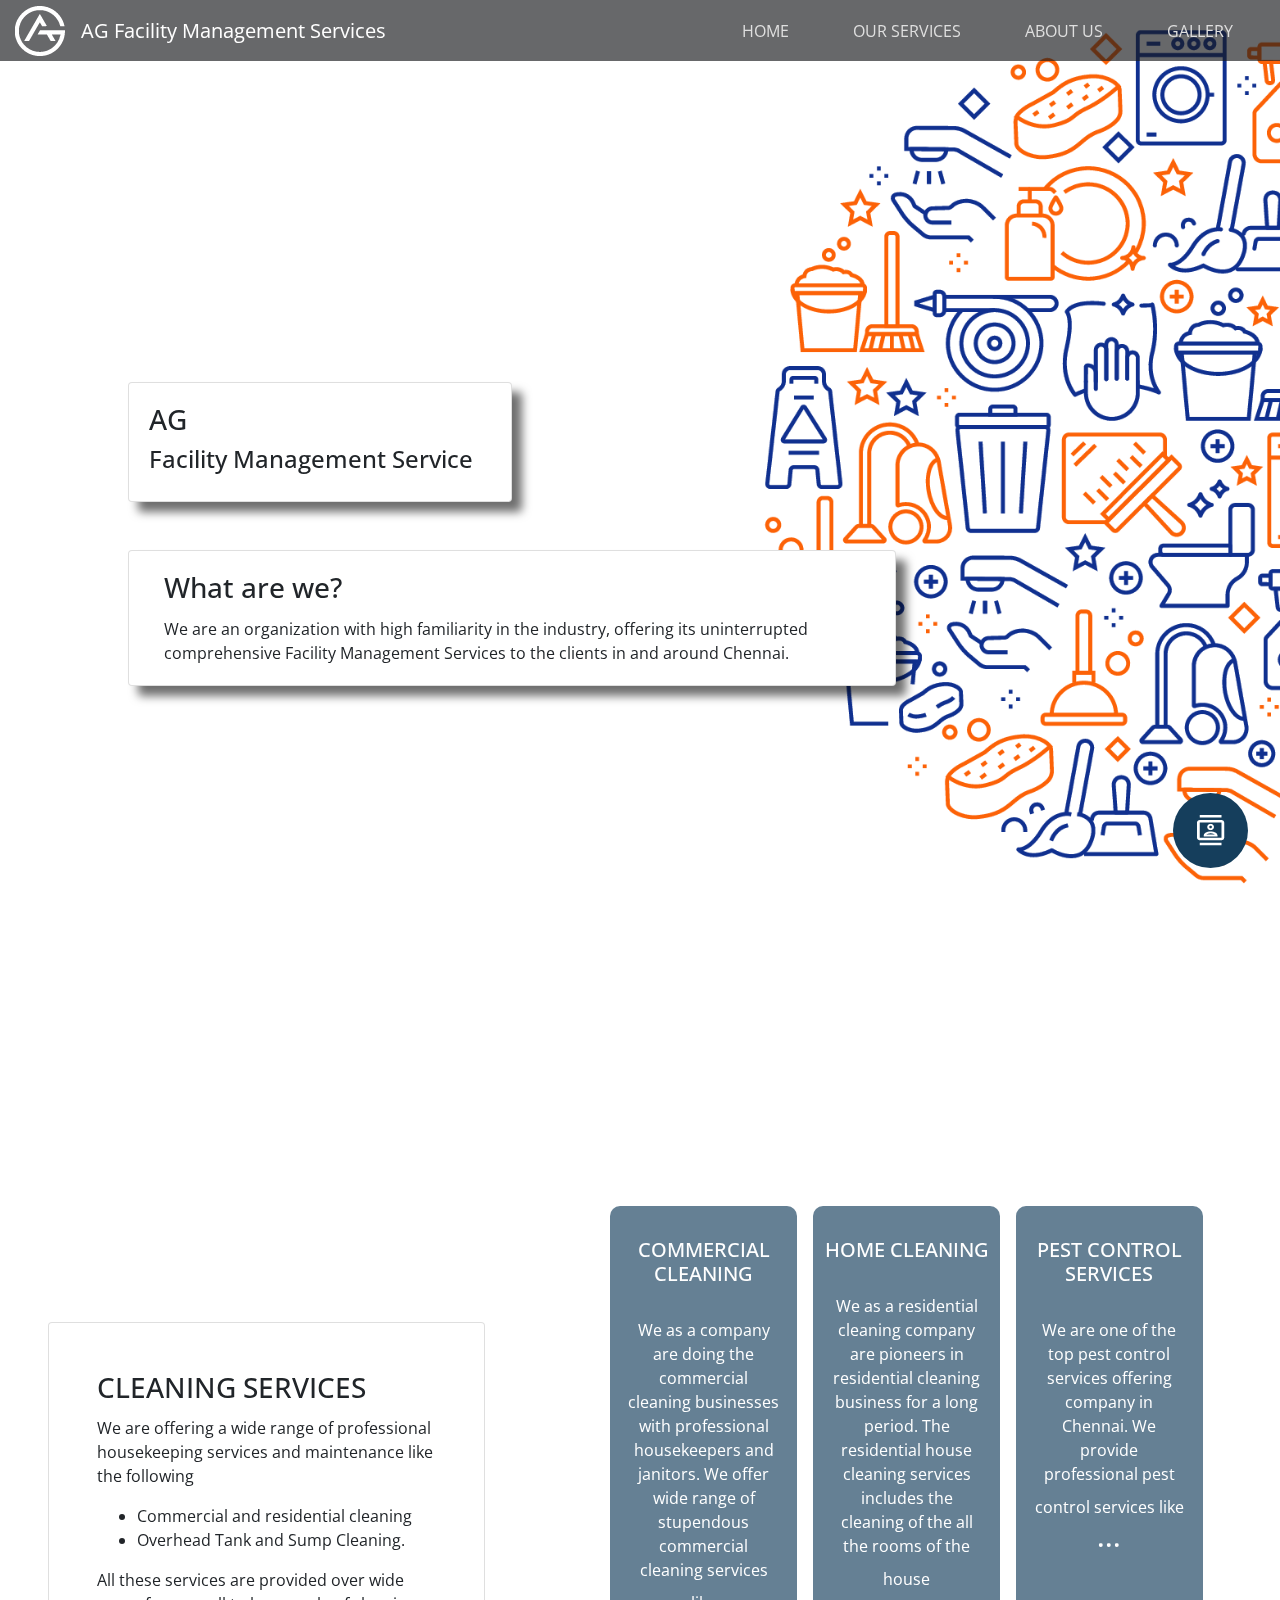
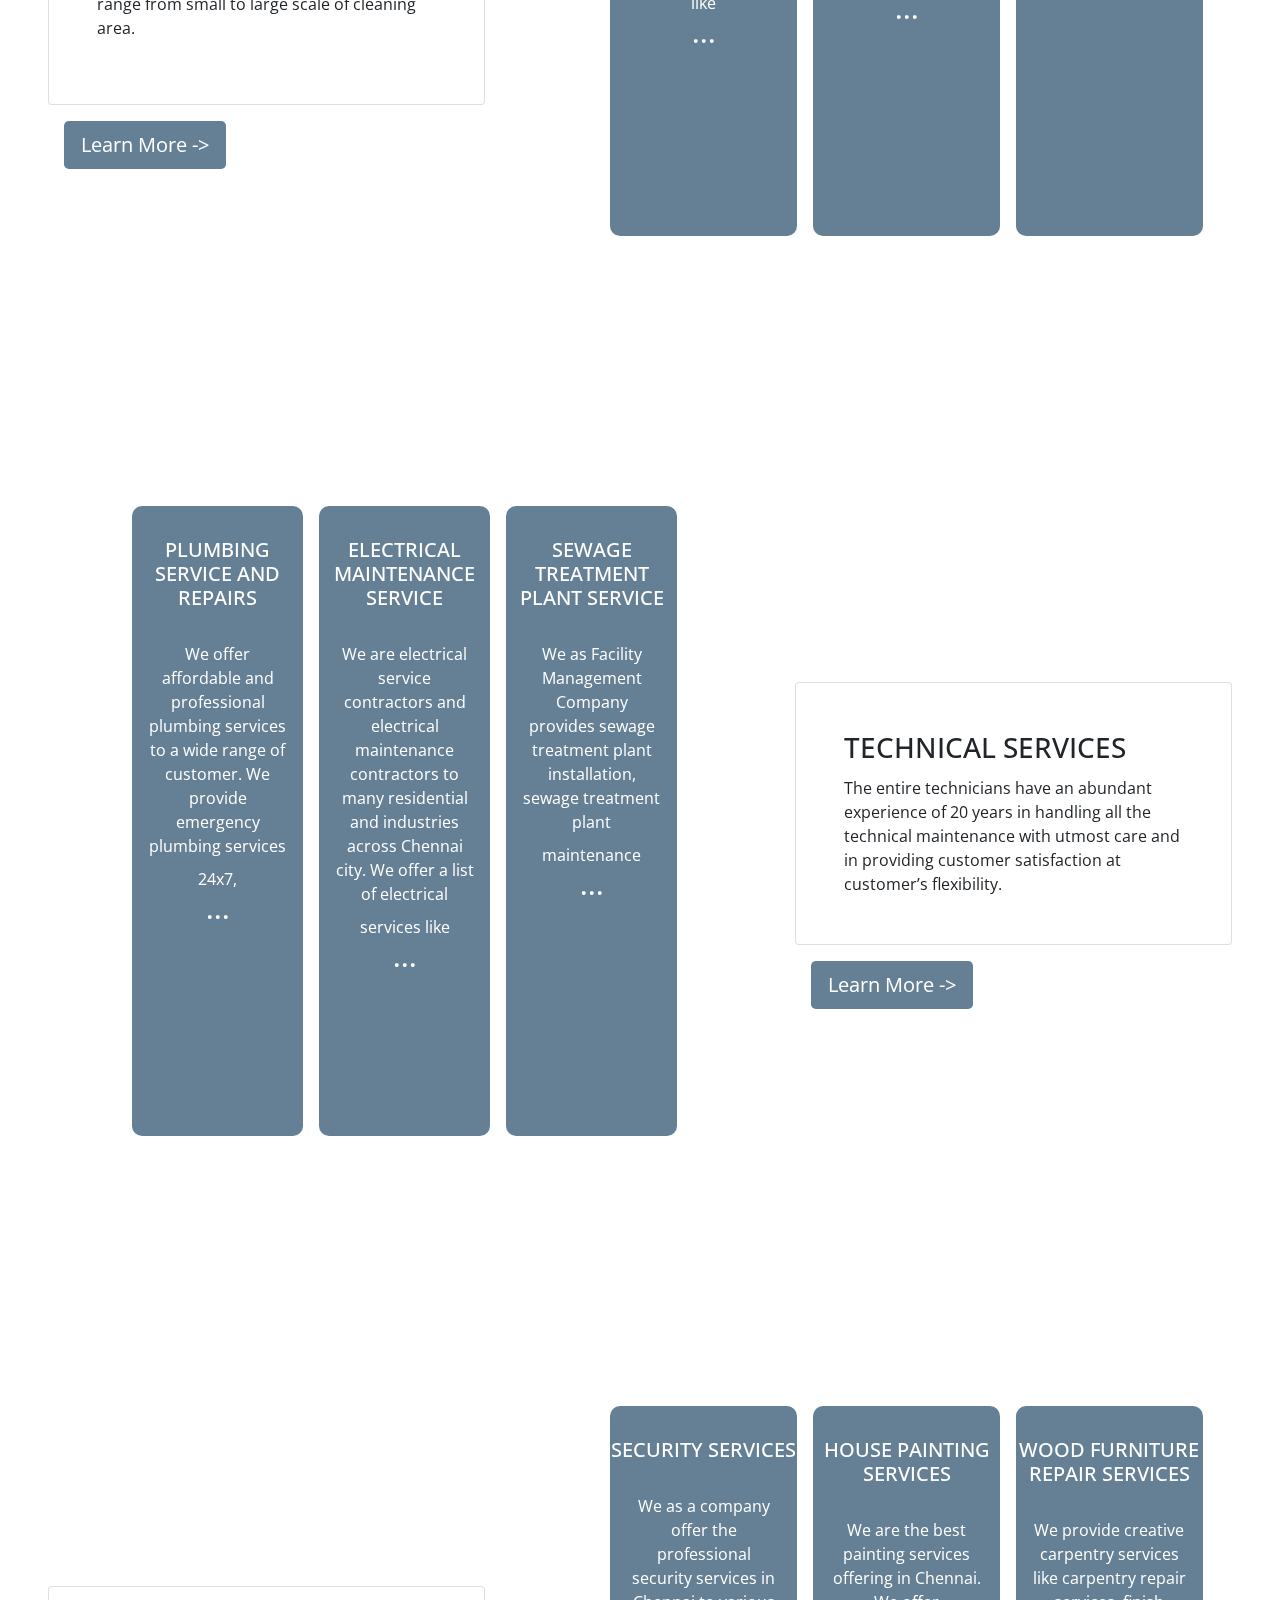
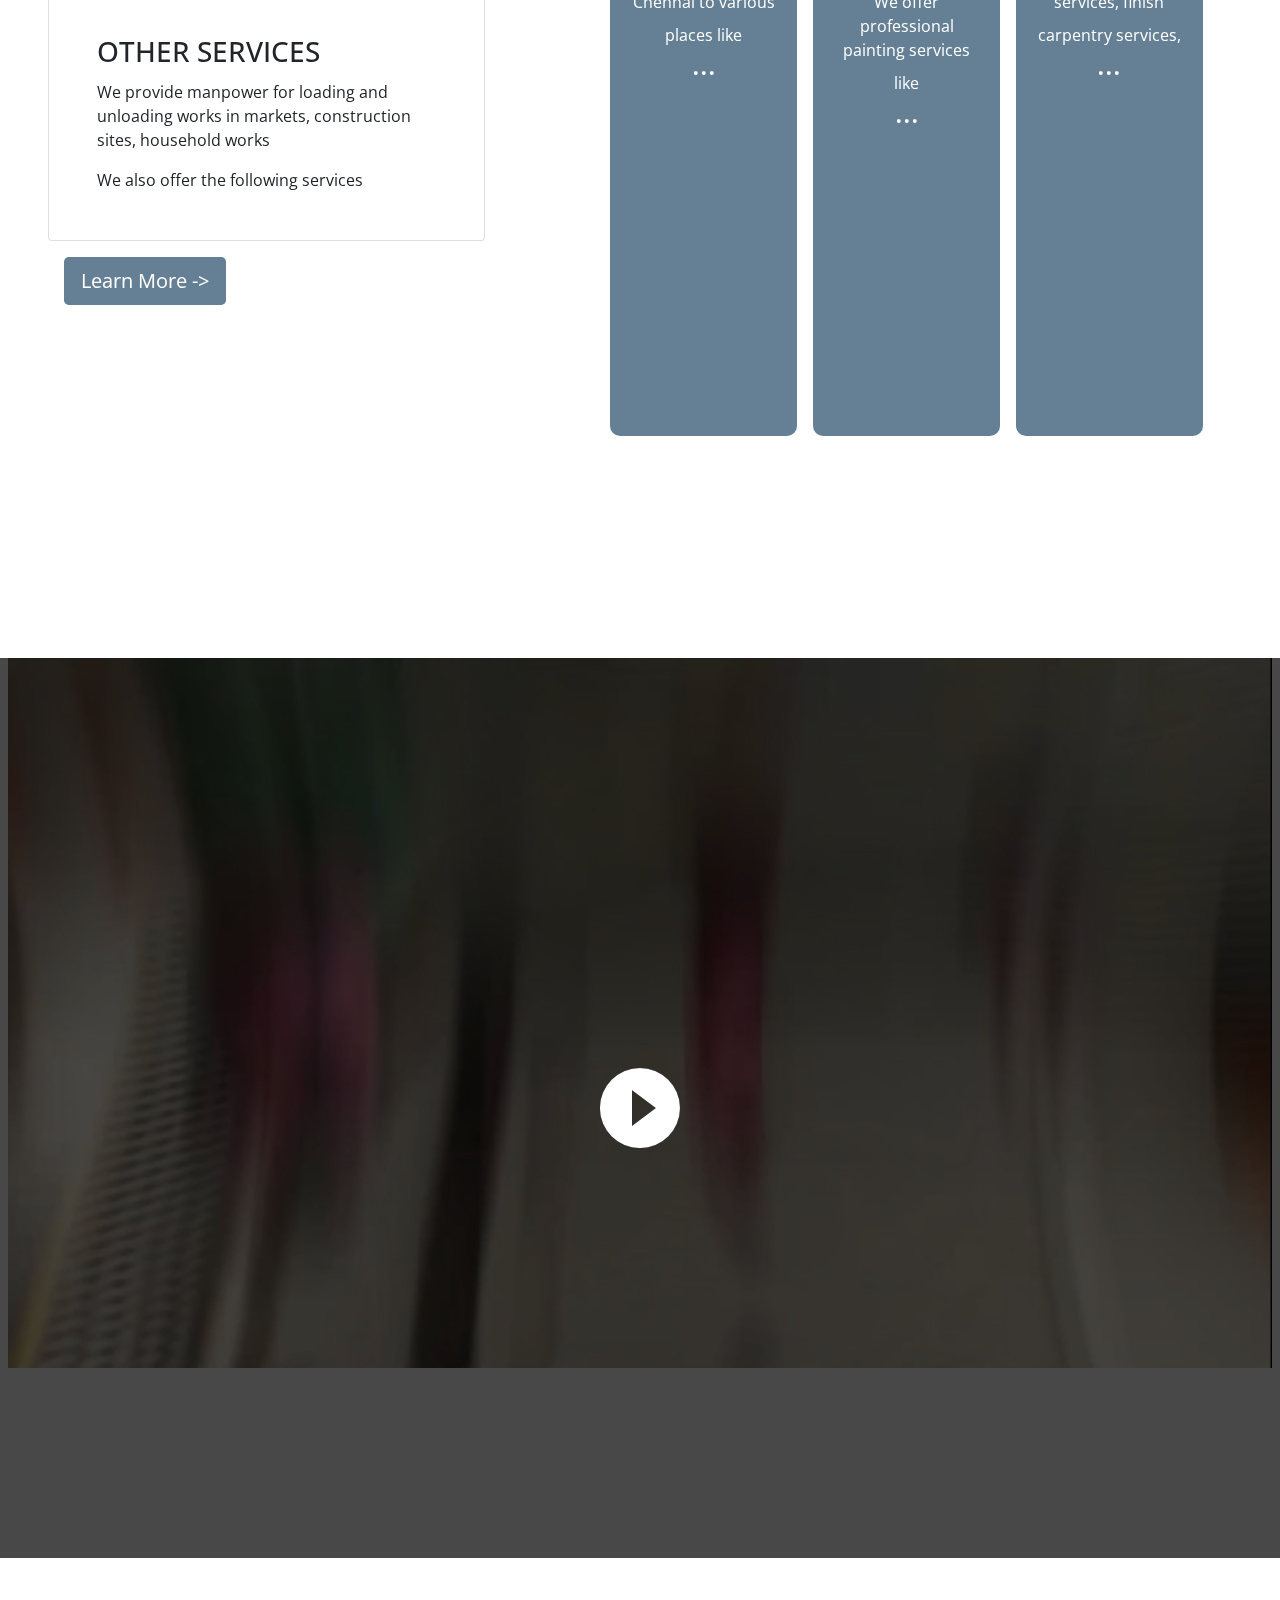
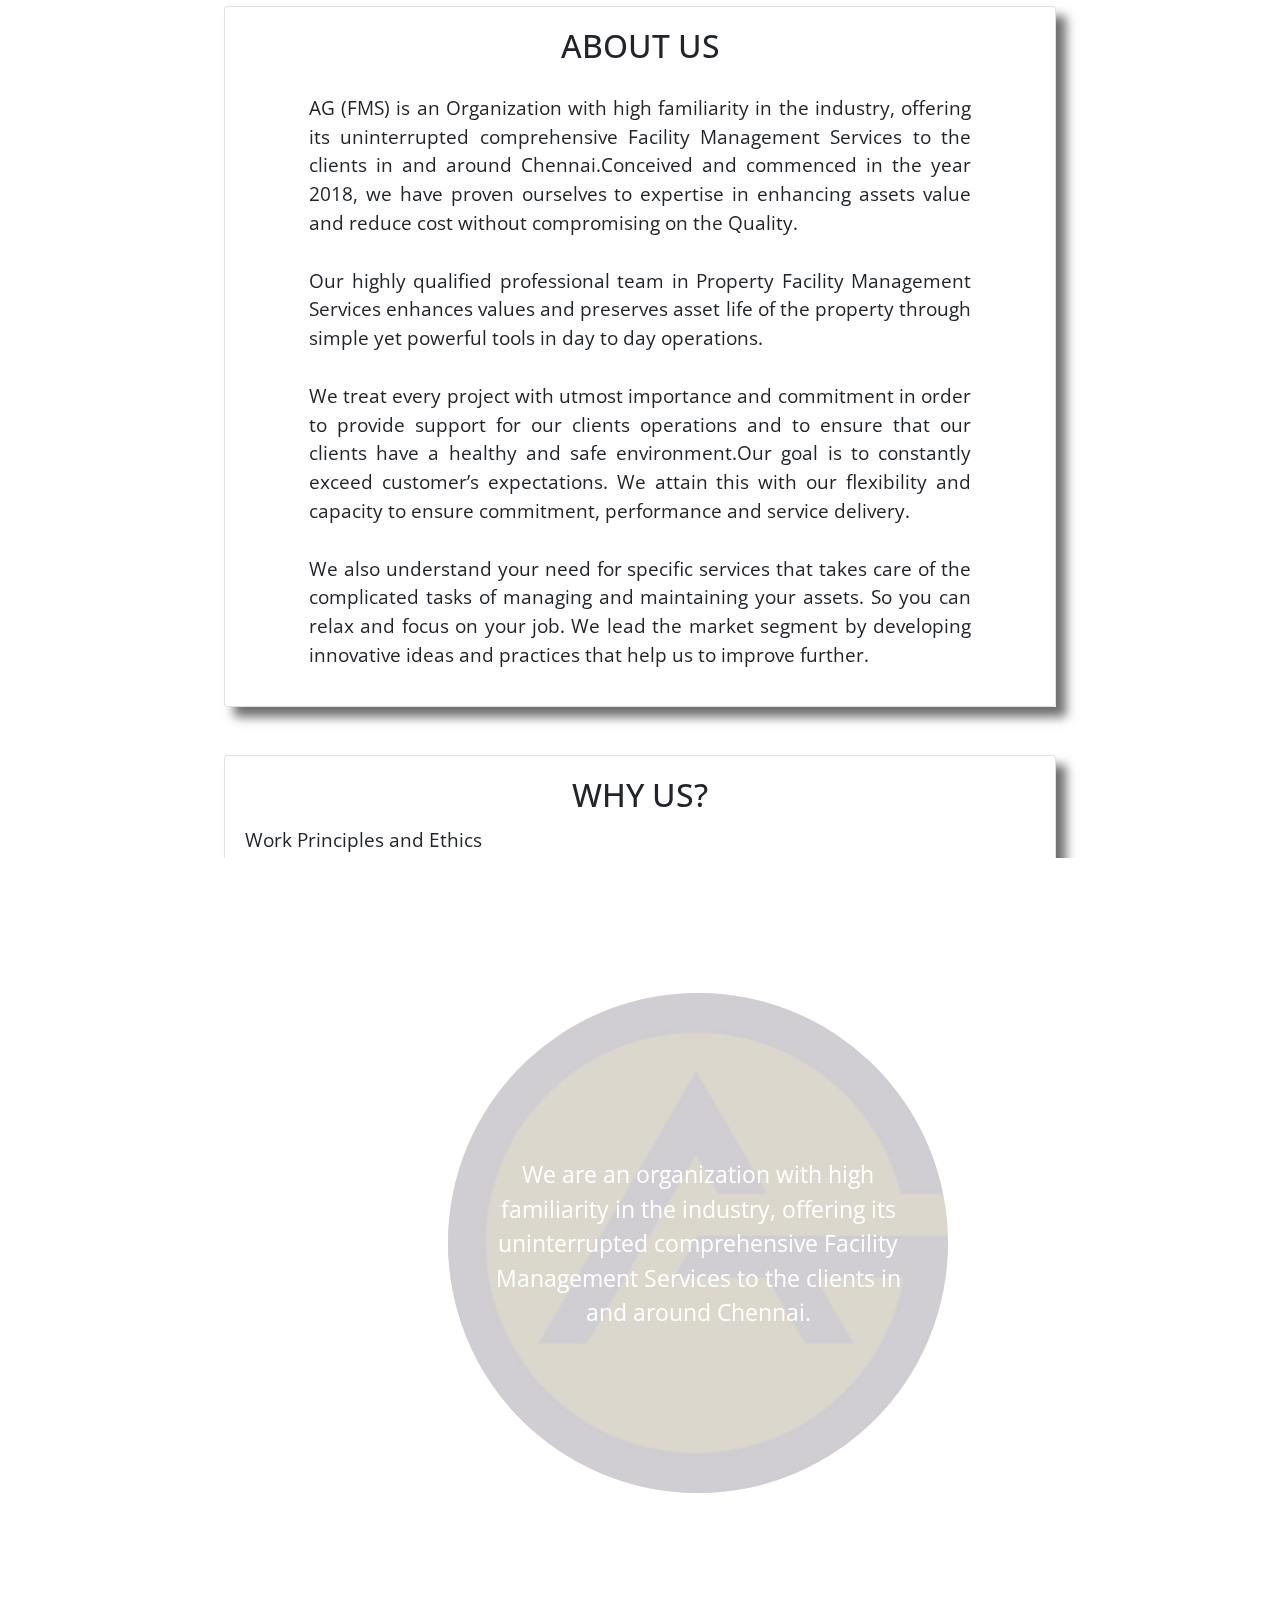
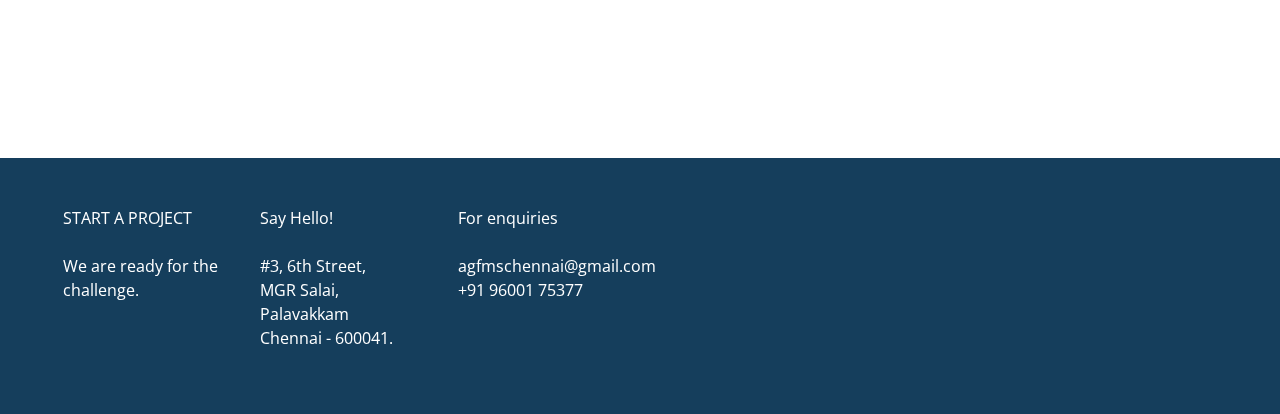
==== index.html @ 5e0c0541 "Update index.html" ====
<!DOCTYPE html>
<html lang="en">

<head>
    <meta charset="UTF-8">
    <meta http-equiv="X-UA-Compatible" content="IE=edge">
    <meta name="viewport" content="width=device-width, initial-scale=1.0">
    <!-- Bootstrap CSS Linkage -->
    <link rel="stylesheet" href="https://stackpath.bootstrapcdn.com/bootstrap/4.5.2/css/bootstrap.min.css"
        integrity="sha384-JcKb8q3iqJ61gNV9KGb8thSsNjpSL0n8PARn9HuZOnIxN0hoP+VmmDGMN5t9UJ0Z" crossorigin="anonymous">
    <!-- CSS Linkage -->
    <link rel="stylesheet" type="text/css" href="css/style.css">
    <!-- Font Awesome Linkage -->
    <link rel="stylesheet" href="https://cdnjs.cloudflare.com/ajax/libs/font-awesome/5.15.3/css/all.min.css"
        integrity="sha512-iBBXm8fW90+nuLcSKlbmrPcLa0OT92xO1BIsZ+ywDWZCvqsWgccV3gFoRBv0z+8dLJgyAHIhR35VZc2oM/gI1w=="
        crossorigin="anonymous" referrerpolicy="no-referrer" />
    <!-- Google Font -->
    <link rel="preconnect" href="https://fonts.googleapis.com">
    <link rel="preconnect" href="https://fonts.gstatic.com" crossorigin>
    <link href="https://fonts.googleapis.com/css2?family=Open+Sans:wght@400;600&display=swap" rel="stylesheet">
    <!-- Favicon Generator -->
    <link rel="icon" href="img/logo.png" type="image/png">
    <title>AG Facility Management Services</title>
</head>

<body data-spy="scroll" data-target="#mainNavbar">

    <!-- Navbar -->
    <header>
        <nav class="navbar fixed-top navbar-expand-lg navbar-bg autohide p-0 navbar-light" id="mainNavbar">
            <div class="container-fluid">
                <a class="navbar-brand" href="#">
                    <div class="row align-items-center">
                        <div class="col-2 ml-3 ml-lg-0">
                            <img src="img/white-logo.png" alt="Logo" class="d-inline-block align-text-top" height="50"
                                width="50">
                        </div>
                    </div>
                </a>
                <button class="navbar-toggler mr-3" type="button" data-bs-toggle="collapse"
                    data-bs-target="#navbarContent" aria-controls="navbarContent" aria-expanded="false"
                    aria-label="Toggle navigation">
                    <span class="text-white"><i class="fas fa-bars"></i></span>
                </button>
                <div class="collapse navbar-collapse" id="navbarContent">
                    <a href="#" class="navbar-brand my-auto d-none d-sm-inline-block text-white">AG Facility Management
                        Services</a>
                    <ul class="navbar-nav align-items-lg-center ml-auto">
                        <li class="nav-item px-4 text-right">
                            <a class="nav-link anchorText" href="index.html">HOME</a>
                        </li>
                        <li class="nav-item px-4 text-right">
                            <a class="nav-link anchorText" href="one.html">OUR SERVICES</a>
                        </li>
                        <li class="nav-item px-4 text-right">
                            <a class="nav-link anchorText" href="#aboutUs">ABOUT US</a>
                        </li>
                        <li class="nav-item px-4 text-right">
                            <p class="nav-link anchorText d-md-inline d-sm-inline-block" onclick="openGallery()"
                                style="cursor: pointer;">GALLERY</p>
                        </li>
                    </ul>
                </div>
            </div>
        </nav>
    </header>

    <!-- Gallery Section -->

    <section class="gal-section d-none">

        <div class="container text-center">
            <h5 class="h2 text-center p-2">GALLERY</h5>
            <i class="fas fa-times text-white fa-2x" onclick="closeGallery()"></i>
        </div>

        <!-- Gallery Overlay -->

        <div id="gal-overlay" class="container-fluid"></div>

        <!-- Gallery -->

        <div id="gallery">
            <div class="preloader"></div>
            <div class="container-fluid d-none">
                <div class="row">
                    <div class="col-lg-8 m-0 p-0 pr-md-1">
                        <div id="carouselExampleControls" class="carousel slide" data-bs-ride="carousel"
                            data-bs-interval=false>
                            <button class="carousel-control-prev carousel-btn" type="button"
                                data-bs-target="#carouselExampleControls" data-bs-slide="prev">
                                <span class="carousel-control-prev-icon" aria-hidden="true"></span>
                                <span class="visually-hidden">Previous</span>
                            </button>
                            <button class="carousel-control-next carousel-btn" type="button"
                                data-bs-target="#carouselExampleControls" data-bs-slide="next">
                                <span class="carousel-control-next-icon" aria-hidden="true"></span>
                                <span class="visually-hidden">Next</span>
                            </button>
                        </div>
                    </div>
                    <div class="col-lg-4 p-0 gal-div" id="galThumbnail">
                    </div>
                </div>
            </div>
        </div>

    </section>

    <!-- Intro -->
    <section>
        <div class="first_page">
            <div class="card col-md-4 boxShadow fp_divone px-0">
                <div class="card-body">
                    <h3>AG</h3>
                    <h4>Facility Management Service</h4>
                </div>
            </div>
            <div class="card col-md-8 boxShadow fp_divtwo">
                <div class="card-body">
                    <h3 class="card-title">What are we?</h3>
                    <p class="card-text">We are an organization with high familiarity in the industry, offering its
                        uninterrupted comprehensive Facility Management Services to the clients in and around Chennai.
                    </p>
                </div>
            </div>
        </div>

        <div class="side-pattern">
            <img src="img/pattern.png" alt="Pattern" class="side-pattern-img">
        </div>

        <!-- Mission & Vision -->
        <div class="second_page">

            <!-- Background Logo -->
            <div class="logo-bg-secondPg d-none d-sm-block">
                <img src="img/simplified-logo-bg.png" alt="logo-bg">
            </div>

            <div class="row mx-0">

                <!-- Mission -->
                <div class="card col-md-5 boxShadow m-3 m-md-auto">
                    <div class="card-body">
                        <h2 class="card-title">Our Mission</h2>
                        <p class="card-text">To reach our customers expectation with a strong commitment to provide a
                            high
                            quality service delivery with high performance at the context of customer’s flexibility.</p>
                    </div>
                </div>

                <!-- Vision -->

                <div class="card col-md-5 boxShadow m-3 m-md-auto">
                    <div class="card-body">
                        <h2 class="card-title">Our Vision</h2>
                        <p class="card-text">To improve and continue our services all across the state with high quality
                            obliging all our work ethics and to become an entrusted brand, forever in the hearts of our
                            beloved
                            customer.</p>
                    </div>
                </div>
            </div>
        </div>
    </section>

    <!-- Contact Us -->
    <section class="contact-main">
        <div class="contact-us" onmouseenter="contactFunction()" onmouseleave="hideFunction()">
            <img src="img/contact us detail.png" alt="contactUs">
            <div class="d-none" id="hidden-content">
                <div class="contact-us-hidden-one">
                    <a href="#footer"><img src="img/More info.png" alt="More Info"></a>
                </div>
                <div class="contact-us-hidden-two">
                    <a href="mailto:agfmschennai@gmail.com" target="_blank"><img src="img/Mail.png" alt="Contact Mail"></a>
                </div>
                <div class="contact-us-hidden-three">
                    <a href="https://wa.me/919600175377" target="_blank"><img src="img/whatsapp.png" alt="Contact WhatsApp"></a>
                </div>
            </div>
        </div>

    </section>

    <!-- Our Services -->

    <!-- Cleaning Services -->
    <section class="ourServices d-sm-block">
        <div class="img-other service_one">
            <div class="row mx-0 align-items-center">

                <!-- Other card -->
                <div class="col-sm-5 tp_divone">
                    <div class="card cleaning p-sm-5 text-center text-sm-left">
                        <div class="servicesHeading">
                            <h3 class="card-title">CLEANING SERVICES</h3>
                        </div>
                        <div class="p-2 p-sm-0">
                            <p class="card-text">We are offering a wide range of professional housekeeping services and
                                maintenance like the following
                            </p>
                            <ul>
                                <li>Commercial and residential cleaning</li>
                                <li>Overhead Tank and Sump Cleaning.</li>
                            </ul>
                            All these services are provided over wide range from small to large scale of cleaning
                            area.<p></p>
                        </div>
                    </div>
                    <div class="m-3 text-center text-sm-left learnMore lmTwo">
                        <a href="one.html#one" class="btn-group">
                            <button type="button" class="btn btn-learn btn-lg text-white"> Learn More -&gt;</button>
                        </a>
                    </div>
                </div>

                <div class="col-sm-7 text-white">
                    <div class="row justify-content-center text-center">

                        <!-- commercial -->
                        <div class="col-sm-3 tp_innerdiv hover_left ml-md-0 p-md-0" onmouseover="commercialIn()"
                            onmouseleave="commercialOut()">
                            <h5 class="features otherservicesHeading">COMMERCIAL CLEANING</h5>
                            <i class="fas fa-times text-white fa-2x d-none close-service"
                                onmouseenter="commercialOut()"></i>
                            <p class="feature-content d-none d-sm-block" style="line-height: 1.5;">We as a company are
                                doing the commercial
                                cleaning
                                businesses with professional housekeepers and janitors. We offer wide range of
                                stupendous commercial cleaning services like <span class="dots h3"><br>...</span>
                                <span class="expand d-none">office cleaning service, janitorial
                                    cleaning service, industrial cleaning service, building cleaning service. We have
                                    commercial cleaning business in schools, colleges, offices, Shopping Malls, Hotels
                                    and restaurants.
                                </span>
                            </p>
                        </div>

                        <!-- home services -->
                        <div class="col-sm-3 tp_innerdiv hover_center p-md-0" onmouseenter="homeIn()"
                            onmouseleave="homeOut()" style="z-index: 4;">
                            <h5 class="features otherservicesHeading">HOME CLEANING</h5>
                            <i class="fas fa-times text-white fa-2x d-none close-service" onmouseenter="homeOut()"></i>
                            <p class="feature-content d-none d-sm-block" style="line-height: 1.5;">We as a residential
                                cleaning company are
                                pioneers in
                                residential cleaning business for a long period. The residential house cleaning services
                                includes the cleaning of the all the rooms of the house<span class="dots h3">
                                    <br>...</span>
                                <span class="expand d-none">starting from veranda, living
                                    room, Bedrooms, Kitchens to Bathroom and Toilet inclusive of the furniture, windows
                                    and doors. We as a professional residential cleaning company offer our services to
                                    individual houses, apartments, independent villas, Bungalows and townships</span>
                            </p>
                        </div>

                        <!-- pest control -->
                        <div class="col-sm-3 tp_innerdiv hover_right p-md-0" onmouseover="pestIn()"
                            onmouseleave="pestOut()" style="z-index: 6;">
                            <h5 class="features otherservicesHeading">PEST CONTROL SERVICES</h5>
                            <i class="fas fa-times text-white fa-2x d-none close-service" onmouseenter="pestOut()"></i>
                            <p class="feature-content d-none d-sm-block" style="line-height: 1.5;">We are one of the top
                                pest control services
                                offering
                                company in Chennai. We provide professional pest control services like<span
                                    class="dots h3"> <br>...</span> <span class="expand d-none"> residential pest
                                    control services and commercial pest control services at the context of customer
                                    flexibility following all the safety procedures to ensure safe well-being of our
                                    beloved customer.</span>
                            </p>
                        </div>
                    </div>
                </div>
            </div>
        </div>
        <!-- hover images -->
        <div class="res-hover d-none d-sm-block" style="z-index: -1;">
            <div class="commercial-img img-other"></div>
        </div>
        <div class="res-hover d-none d-sm-block" style="z-index: -1;">
            <div class="res-img img-other">
            </div>
        </div>
        <div class="res-hover d-none d-sm-block" style="z-index: -1;">
            <div class="pest-img img-other">
            </div>
        </div>
    </section>

    <!-- Technical services -->
    <section class="ourServices d-sm-block">
        <div class="img-other service_two">
            <div class="row mx-0 align-items-center">
                <!-- service -->
                <div class="col-sm-7 text-white order-2 order-sm-1">
                    <div class="row ml-sm-5 justify-content-center text-center">

                        <!-- plumbing -->
                        <div class="col-sm-3 tp_innerdiv hover_left ml-md-0 p-md-0" onmouseover="plumbingIn()"
                            onmouseleave="plumbingOut()">
                            <h5 class="features otherservicesHeading">PLUMBING SERVICE AND REPAIRS</h5>
                            <i class="fas fa-times text-white fa-2x d-none close-service"
                                onmouseenter="plumbingOut()"></i>
                            <p class="feature-content d-none d-sm-block">We offer affordable and professional plumbing
                                services to a wide range of customer. We provide emergency plumbing services 24x7,
                                <span class="dots h3"> <br>...</span> <span class="expand d-none">commercial plumbing
                                    services,
                                    residential plumbing services, plumbing repair
                                    service and plumbing maintenance service.</span>
                            </p>
                        </div>

                        <!-- Electrical -->
                        <div class="col-sm-3 tp_innerdiv hover_center p-md-0" onmouseenter="electricalIn()"
                            onmouseleave="electricalOut()">
                            <h5 class="features otherservicesHeading">ELECTRICAL MAINTENANCE SERVICE</h5>
                            <i class="fas fa-times text-white fa-2x d-none close-service"
                                onmouseenter="electricalOut()"></i>
                            <p class="feature-content d-none d-sm-block">We are electrical service contractors and
                                electrical maintenance
                                contractors to many residential and industries across Chennai city. We offer a list of
                                electrical services like<span class="dots h3"> <br>...</span><span
                                    class="expand d-none"> basic electrical maintenance, home electrical maintenance and
                                    industrial electrical maintenance. The services include repairs of electrical
                                    appliances
                                    like washing machine, TV, fridge mixer and grinders.</span>
                            </p>
                        </div>

                        <!-- Sewage -->
                        <div class="col-sm-3 tp_innerdiv hover_right p-md-0" onmouseover="sewageIn()"
                            onmouseleave="sewageOut()">
                            <h5 class="features otherservicesHeading">SEWAGE TREATMENT PLANT SERVICE</h5>
                            <i class="fas fa-times text-white fa-2x d-none close-service"
                                onmouseenter="sewageOut()"></i>
                            <p class="feature-content d-none d-sm-block">We as Facility Management Company provides
                                sewage
                                treatment plant installation, sewage treatment plant maintenance<span class="dots h3">
                                    <br>...</span> <span class="expand d-none">, sewage treatment plant
                                    service, sewage treatment plant construction at reasonable and affordable
                                    cost.</span></p>
                        </div>
                    </div>
                </div>

                <!-- Technical Card -->
                <div class="col-sm-5 tp_divone order-1 order-sm-2">
                    <div class="card cleaning p-sm-5 text-center text-sm-left">
                        <div class="servicesHeading">
                            <h3 class="card-title">TECHNICAL SERVICES</h3>
                        </div>
                        <div class="p-1 p-sm-0">
                            <p class="card-text">The entire technicians have an abundant experience of 20 years in
                                handling all the technical maintenance with utmost care and in providing customer
                                satisfaction at customer’s flexibility.</p>
                        </div>
                    </div>
                    <div class="m-3 text-center text-sm-left learnMore lmTwo">
                        <a href="one.html#two" class="btn-group">
                            <button type="button" class="btn btn-learn btn-lg text-white"> Learn More -></button>
                        </a>
                    </div>
                </div>



            </div>
        </div>

        <!-- Hover image -->
        <div class="res-hover d-none d-sm-block">
            <div class="plumbing-img img-other"></div>
        </div>
        <div class="res-hover d-none d-sm-block">
            <div class="electrical-img img-other"></div>
        </div>
        <div class="res-hover d-none d-sm-block">
            <div class="sewage-img img-other"></div>
        </div>
    </section>

    <!-- Other services -->
    <section class="ourServices d-sm-block">
        <div class="img-other service_three">
            <div class="row mx-0 align-items-center">

                <!-- Other card -->
                <div class="col-sm-5 tp_divone">
                    <div class="card cleaning p-sm-5 text-center text-sm-left">
                        <div class="servicesHeading">
                            <h3 class="card-title">OTHER SERVICES</h3>
                        </div>
                        <div class="p-2 p-sm-0">
                            <p>We provide manpower for loading and unloading works in markets, construction sites, household works</p>
                            <p class="card-text">We also offer the following services</p>
                        </div>
                    </div>
                    <div class="m-3 text-center text-sm-left learnMore lmTwo">
                        <a href="one.html#three" class="btn-group">
                            <button type="button" class="btn btn-learn btn-lg text-white"> Learn More -></button>
                        </a>
                    </div>
                </div>

                <div class="col-sm-7 text-white">
                    <div class="row justify-content-center text-center">

                        <!-- Security control -->
                        <div class="col-sm-3 tp_innerdiv hover_left ml-md-0 p-md-0" onmouseover="securityIn()"
                            onmouseleave="securityOut()">
                            <h5 class="features otherservicesHeading">SECURITY SERVICES</h5>
                            <i class="fas fa-times text-white fa-2x d-none close-service"
                                onmouseenter="securityOut()"></i>
                            <p class="feature-content d-none d-sm-block">We as a company offer the professional security
                                services in Chennai to various
                                places like<span class="dots h3"> <br>...</span> <span class="expand d-none"> schools,
                                    colleges, offices, banks, shopping and commercial complexes, industries,
                                    warehouses, apartments, residential townships and individual villas and bungalows.
                                    These business
                                    security services ensure smooth and safe running of your daily routine and a
                                    protected neighborhood.</span>
                            </p>
                        </div>

                        <!-- Painting services -->
                        <div class="col-sm-3 tp_innerdiv hover_center p-md-0" onmouseenter="paintingIn()"
                            onmouseleave="paintingOut()">
                            <h5 class="features otherservicesHeading">HOUSE PAINTING SERVICES</h5>
                            <i class="fas fa-times text-white fa-2x d-none close-service"
                                onmouseenter="paintingOut()"></i>
                            <p class="feature-content d-none d-sm-block">We are the best painting services offering in
                                Chennai. We offer professional painting services like<span class="dots h3">
                                    <br>...</span> <span class="expand d-none">residential painting services,
                                    interior house painting services, exterior painting services, indoor painting
                                    services, industrial painting services and painting services to commercial
                                    complexes.</p>
                        </div>

                        <!-- Carpentry -->
                        <div class="col-sm-3 tp_innerdiv hover_right p-md-0" onmouseover="furnitureIn()"
                            onmouseleave="furnitureOut()">
                            <h5 class="features otherservicesHeading">WOOD FURNITURE REPAIR SERVICES</h5>
                            <i class="fas fa-times text-white fa-2x d-none close-service"
                                onmouseenter="furnitureOut()"></i>
                            <p class="feature-content d-none d-sm-block">We provide creative carpentry services like
                                carpentry repair services, finish carpentry services,<span class="dots h3">
                                    <br>...</span> <span class="expand d-none"> carpentry maintenance service,
                                    carpenter handyman service, home furniture repair services and furniture repair and
                                    refurnishing at an affordable cost and at customer’s flexibility.</span>
                            </p>
                        </div>
                    </div>
                </div>
            </div>
        </div>

        <!-- hover images -->
        <div class="res-hover d-none d-sm-block">
            <div class="security-img img-other"></div>
        </div>
        <div class="res-hover d-none d-sm-block">
            <div class="painting-img img-other"></div>
        </div>
        <div class="res-hover d-none d-sm-block">
            <div class="furniture-img img-other"></div>
        </div>
    </section>

    <!-- Video -->
    <section class="video" id="video-sec">
        <div class="video-sec" id="video-wrapper">
            <video class="intro-vid" autoplay muted loop>
                <source src="video/intro.mp4" type="video/mp4" />
            </video>
            <div class="video-tint">
                <div class="p-4" onclick="playVideo()">
                    <img src="img/white-play.png">
                </div>
            </div>
        </div>
    </section>

    <!-- About Us -->
    <section id="aboutUs">
        <div class="about-us my-5 mx-auto boxShadow">
            <div class="card">
                <div class="card-body">
                    <h4 class="h2 card-title text-center">ABOUT US</h4>
                    <p class="card-text abt-text">
                        AG (FMS) is an Organization with high familiarity in the industry, offering its uninterrupted
                        comprehensive Facility Management Services to the clients in and around Chennai.Conceived and
                        commenced in the year 2018, we have proven ourselves to expertise in enhancing assets value and
                        reduce cost without compromising on the Quality.
                        <br>
                        <br>
                        Our highly qualified professional team in Property Facility Management Services enhances values
                        and preserves asset life of the property through simple yet powerful tools in day to day
                        operations.
                        <br>
                        <br>
                        We treat every project with utmost importance and commitment in order to provide support for our
                        clients operations and to ensure that our clients have a healthy and safe environment.Our goal
                        is to constantly exceed customer’s expectations. We attain this with our flexibility and
                        capacity to ensure commitment, performance and service delivery.
                        <br>
                        <br>
                        We also understand your need for specific services that takes care of the complicated tasks of
                        managing and maintaining your assets. So you can relax and focus on your job. We lead the market
                        segment by developing innovative ideas and practices that help us to improve further.
                    </p>
                </div>
            </div>
        </div>
        <div class="about-us mx-auto my-5 boxShadow">
            <div class="card">
                <div class="card-body">
                    <h4 class="h2 text-center card-title"> WHY US?</h4>
                    <p class="card-text">
                        Work Principles and Ethics
                        <ul>
                            <li>
                                Rendering a high quality service at customer’s flexibility.
                            </li>
                            <li>
                                To attain customer satisfaction.
                            </li>
                            <li>
                                Anticipating client needs and take initiatives towards achieving them.
                            </li>
                            <li>
                                Immediate response to emerging problem.
                            </li>
                            <li>
                                Provide a 24/7 customer support.
                            </li>
                            <li>
                                To expand our services to meet all needs of client in a single point of contact.
                            </li>
                            <li>
                                To work as a team to reach our goals.
                            </li>
                            <li>
                                Having a continuous customer feedback to improve our customer services.
                            </li>
                            <li>
                                Providing frequent and proper training to the employees.
                            </li>
                            <li>
                                To develop a satisfactory working condition.
                            </li>
                        </ul>
                    </p>
                </div>
            </div>
        </div>
    </section>

    <!-- Group Img and Text with Hover -->
    <section>
        <!-- Large screen -->
        <div class="grp-img text-center img-other d-none d-sm-block">
            <div class="grp-logo d-none d-lg-block" onmouseenter="grpTextIn()" onmouseleave="grpTextOut()">
                <div class="overlay rounded-circle"></div>
                <img src="img/logo.png" alt="" class="rounded-circle overlay-img">
                <p class="text-white text-center grp-text" onmouseenter="grpTextIn()" onmouseleave="grpTextOut()">We are
                    an organization with high familiarity in the industry, offering its uninterrupted comprehensive
                    Facility Management Services to the clients in and around Chennai.</p>
            </div>
        </div>

        <!-- small screen -->
        <div class="d-sm-none">
            <div class="row align-items-center pt-4 m-0">
                <div class="col-6 sm-logo slide-out">
                    <img src="img/favicon.png" alt="Logo" class="img-fluid">
                </div>
                <div class="col-6 sm-text slide-out fade-in">
                    <p class="text-center grp-sm-text">We are an organization with high familiarity in the industry,
                        offering its uninterrupted comprehensive Facility Management Services to the clients in and
                        around Chennai.</p>
                </div>
            </div>
            <div>
                <img src="img/group-pic.JPG" alt="group pic" class="img-fluid">
            </div>
        </div>

    </section>

    <!-- Footer -->
    <footer id="footer">
        <div class="bg-navy text-white">
            <div class="row mx-0 p-5">
                <div class=" col-lg-2">
                    <p>START A PROJECT
                        <br><br>
                        We are ready for the challenge.
                    </p>
                </div>
                <div class=" col-lg-2">
                    <p>Say Hello!
                        <br><br>
                        #3, 6th Street,
                        <br>
                        MGR Salai, Palavakkam
                        <br>
                        Chennai - 600041.
                    </p>
                </div>
                <div class="col-lg-2">
                    <p>For enquiries
                        <br><br>
                        agfmschennai@gmail.com
                        <br>
                        +91 96001 75377
                    </p>
                </div>
            </div>
        </div>
    </footer>

    <!-- JavaScript Bundle with Popper -->
    <script src="https://cdn.jsdelivr.net/npm/bootstrap@5.0.2/dist/js/bootstrap.bundle.min.js"
        integrity="sha384-MrcW6ZMFYlzcLA8Nl+NtUVF0sA7MsXsP1UyJoMp4YLEuNSfAP+JcXn/tWtIaxVXM" crossorigin="anonymous">
    </script>
    <script src="https://code.jquery.com/jquery-3.6.0.min.js"
        integrity="sha256-/xUj+3OJU5yExlq6GSYGSHk7tPXikynS7ogEvDej/m4=" crossorigin="anonymous">
    </script>
    <script src="js/script.js"></script>

</body>

</html>
---- css/style.css ----
body {
    font-family: 'Open Sans', sans-serif;
}

.first_page {
    height: 60vh;
    margin-top: 30vh;
    margin-left: 10vw;
}

.btn-learn:hover {
    color: rgb(0, 0, 0) !important;
    background-color: #ffffffa8;
}

.navbar-bg {
    background-color: #191a1da8;
}

.boxShadow {
    box-shadow: 10px 10px 10px #00000091;
}

.fp_divone {
    position: relative;
    top: 7rem;
}

.side-pattern {
    height: -webkit-fill-available;
    height: -moz-available;
    width: -webkit-fill-available;
    width: -moz-available;
    position: absolute;
    top: 0;
    overflow-x: hidden;
    z-index: -1;
}

.side-pattern-img {
    position: absolute;
    right: 0;
    height: 100vh;
}

.fp_divtwo {
    margin-top: 10rem;
}

.anchorText {
    color: #dfdfdf !important;
}

.anchorText:hover {
    color: white !important;
}

.contact-main {
    position: fixed;
    right: 2em;
    bottom: 2em;
    z-index: 25;
}

.contact-us img {
    position: relative;
    z-index: 25;
    padding-top: 10px;
}

.contact-us-hidden-one {
    position: absolute;
    right: 0em;
    bottom: 0em;
    z-index: 1;
    padding-top: 10px;
}

.contact-us-hidden-two {
    position: absolute;
    right: 0em;
    bottom: 0em;
    z-index: 1;
    padding-top: 10px;
}

.contact-us-hidden-three {
    position: absolute;
    right: 0em;
    bottom: 0em;
    z-index: 1;
    padding-top: 10px;
}

.second_page {
    position: relative;
    opacity: 0;
}

.scrolled-down {
    transform: translateY(-200%);
    transition: all 0.3s ease-in-out;
}

.scrolled-up {
    transform: translateY(0);
    transition: all 0.3s ease-in-out;
}

.logo-bg-secondPg {
    position: absolute;
    bottom: 0%;
    left: 37%;
}

.img-other {
    background-repeat: no-repeat;
    background-attachment: fixed;
    background-size: cover;
    height: 100vh;
}

.service_one {
    background-image: url("../img/cleaning.jpg");
    margin-top: 10rem;
}

.cleaning {
    background-color: #ffffffa8;
}

.btn-learn {
    background-color: #153E5Ca8;
}

.tp_divone {
    padding: 3rem;
}

.tp_innerdiv {
    background-color: #153E5Ca8;
    margin: 3rem 0.01rem 7rem 1rem;
    border-radius: 10px;
    height: 70vh;
    transition: flex 0.1s linear;
}

.tp_innerdiv:hover {
    flex: 0 0 44%;
    max-width: 44%;
}

.service-margin {
    margin-top: 10em;
}

.hover_left {
    z-index: 2;
}

.hover_center {
    z-index: 4;
}

.hover_right {
    z-index: 6;
}

a:hover {
    text-decoration: none;
}

.service_two {
    background-image: url("../img/technical.jpg");
}

.features {
    margin-top: 2rem;
}

.feature-content {
    padding: 1.5em 1em;
}

.service_three {
    background-image: url("../img/other_services.jpg");
}

.icon {
    margin-top: 5rem;
    margin-bottom: 5rem;
}

.res-img {
    background-image: url("../img/Residential-cleaning.jpg");
    width: 100vw;
    height: 100vh;

}

.ourServices {
    position: relative;
    height: 100vh;
}

.res-hover {
    position: absolute;
    top: 0rem;
    right: 0rem;
    z-index: -1;
    height: 100vh;
}

.commercial-img {
    background-image: url("../img/commercial.jpg");
    width: 100vw;
    height: 100vh;
}

.pest-img {
    background-image: url("../img/pest-control.jpg");
    width: 100vw;
    height: 100vh;
}

.plumbing-img {
    background-image: url("../img/Plumbing.jpg");
    width: 100vw;
    height: 100vh;
}

.electrical-img {
    background-image: url("../img/electrical.jpg");
    width: 100vw;
    height: 100vh;
}

.sewage-img {
    background-image: url("../img/Sewage-treatment.jpg");
    width: 100vw;
    height: 100vh;
    bottom: 0px;
}

.security-img {
    background-image: url("../img/security.jpg");
    width: 100vw;
    height: 100vh;
}

.painting-img {
    background-image: url("../img/painting.jpg");
    width: 100vw;
    height: 100vh;
}

.furniture-img {
    background-image: url("../img/furniture.jpg");
    width: 100vw;
    height: 100vh;
}


/* Video  */

.video-sec {
    height: 100vh;
    width: 100%;
    position: absolute;
    overflow: hidden;
}

.video-tint {
    height: 100vh;
    width: 100%;
    display: flex;
    z-index: 1;
    justify-content: center;
    align-items: center;
}

.intro-vid {
    position: absolute;
    height: 55.5vw;
    width: 100%;
    z-index: -1;
}

.video {
    height: 100vh;
    width: 100%;
    background: rgba(0, 0, 0, 0.719);
}

video {
    height: 100vh;
    width: 100%;
}

#aboutUs {
    font-size: larger;
    height: 100vh;
    overflow-y: scroll;
    background-image: url("../img/simplified-logo-bg.png");
    background-repeat: no-repeat;
    background-position: center;
    -ms-overflow-style: none;
    scrollbar-width: none;
}

#aboutUs::-webkit-scrollbar {
    display: none;
}

.about-us {
    width: 65%;
}

#aboutUs .card {
    background-color: #ffffffbe;
}

.abt-text {
    padding: 1rem 4rem;
    text-align: justify;
}

.grp-img {
    background-image: url("../img/group-pic.JPG");
    width: 100%;
    position: relative;
}

.grp-logo {
    position: absolute;
    left: 35%;
    top: 15%;
    opacity: 0.2;
    height: 500px;
    width: 500px;
    background-repeat: no-repeat;
    background-size: initial;
    max-width: 32.3vw;
    max-height: 68vh;
}

.grp-text {
    display: flex;
    align-items: center;
    height: 500px;
    width: 500px;
    padding: 0 2vw;
    font-size: 23px;
}

.grp-text:hover {
    opacity: 1;
}

.overlay-img {
    height: 500px;
    width: 500px;
    position: absolute;
    left: 0;
    z-index: -2;
}

.overlay {
    background-color: black;
    position: absolute;
    height: 500px;
    width: 500px;
    opacity: 0.7;
    z-index: -1;
}

.bg-navy {
    background-color: #153E5C;
}

/* Gallery Style */

.carousel-btn {
    height: fit-content;
    top: 50%;
    background: none;
    border: none;
}

.gal-div {
    height: 58vh;
    overflow-x: hidden;
    overflow-y: scroll;
    -ms-overflow-style: none;
    scrollbar-width: none;
}

.gal-div::-webkit-scrollbar {
    display: none;
}

.gal-img-right {
    width: 100%;
    height: 100%;
}

#gallery {
    position: absolute;
    width: 75vw;
    height: 440px;
    left: 11vw;
    height: 58vh;
    overflow-y: hidden;
    top: 25vh;
}

#carouselExampleControls {
    height: 58vh;
}

#gallery .container-fluid {
    height: 100%;
}

#gallery .container-fluid .row {
    height: 100%;
}

.col-lg-8 {
    height: 100%;
}

.carousel {
    height: 100%;
}

#gal-overlay {
    background-color: rgba(0, 0, 0, 0.603);
    position: relative;
    top: 0;
    z-index: -1;
    height: 100vh;
    width: 100vw;
}

.row .col-8 {
    height: 500px;
}

.gal-section i {
    padding-top: 0.3rem;
}

.preloader {
    background-image: url("../img/Bar-Preloader-1.gif");
    background-repeat: no-repeat;
    background-position: center;
    height: 100%;
    width: 100%;
}

.gal-section {
    position: fixed;
    top: 0;
    z-index: 9;
}

.gal-section .container {
    position: absolute;
    top: 15vh;
    left: 11vw;
}

.gal-section .h2 {
    background-color: rgba(255, 255, 255, 0.507);
    display: inline-block;
    width: 20vw;
    border-radius: 10px;
}

.fa-times {
    right: 0;
    position: absolute;
    top: 0.2em;
    opacity: 0.75;
}

/* Video */

video {
    height: 100vh;
    width: 100%;
}


.member-card {
    overflow-x: scroll;
    display: flex;
    flex-wrap: nowrap;
    flex: 0 0 35%;
}

/* Styles for one.html */

.oneHtml {
    background-image: url("../img/simplified-logo-bg.png");
    background-size: 35%;
    background-position: center;
}

.content {
    line-height: 185%;
}

.left-img {
    overflow: hidden;
    height: 85vh;
    max-width: 40vw;
    left: 1%;
    border-radius: 10px;
}

.left-img img {
    position: absolute;
    left: -240px;
    border-radius: 10px;
}

.right-img {
    position: absolute;
    right: -240px !important;
}

.one-paint {
    position: absolute !important;
    left: 0 !important;
    border-radius: 10px !important;
}

.one-ac {
    left: 0 !important;
}

.one-pest {
    left: 0 !important;
}

.one-tank {
    left: 0 !important;
    bottom: 0;
}

.bg-overlay {
    background-color: rgba(255, 255, 255, 0.671);
}

/* Media Queries */

@media only screen and (max-width: 960px) {
    .first_page {
        margin: 10vh 5vw 0 5vw;
    }

    .second_page {
        margin: 0 5vw;
    }

    .service_three{
        background-position: center;
    }

    #aboutUs {
        background-size: contain;
    }

    .about-us {
        font-size: 10px;
        width: 90vw !important;
    }

    .bg-info {
        padding: 0 35vw;
    }

    .grp-sm-text {
        font-size: 12px;
    }

    .ourServices {
        font-size: 4vw;
    }

    .tp_divone {
        padding: 0;
        width: 90vw;
        left: 5vw;
        top: 10vh;
    }

    .cleaning {
        background: none;
        border: none;
    }

    .cleaning div {
        background-color: #ffffffa8;
        border-radius: 0.3rem;
    }

    .servicesHeading {
        margin: 2%;
        font-size: 20px;
    }

    .otherservicesHeading {
        margin: 2%;
        font-size: 18px;
    }

    .otherservicesHeading:hover {
        font-size: 5.5vw;
    }

    .learnMore {
        top: 75vh !important;
        position: absolute;
        margin: 0 !important;
        width: 56vw;
        left: 18vw;
    }

    .tp_innerdiv {
        margin: 0;
        top: 20vh;
        left: 10vw;
        padding: 0;
        height: auto;
        width: 80vw;
        border-radius: 0.3rem;
    }

    .tp_innerdiv.hover_center {
        top: 25vh !important;
    }

    .col-sm-3.tp_innerdiv {
        left: 0;
    }

    .col-sm-3.tp_innerdiv.hover_left {
        top: 15vh;
    }

    .col-sm-3.tp_innerdiv.hover_center {
        top: 20vh !important;
    }

    .col-sm-3.tp_innerdiv.hover_right {
        top: 25vh !important;
    }

    .lmTwo {
        top: 75vh !important;
    }

    /* logo slide */
    .sm-logo {
        right: -25vw;
    }

    .sm-text {
        left: -25vw;
        z-index: -1;
        opacity: 0;
        transition: opacity 1s ease-in;
    }

    .sm-text.appear {
        opacity: 1;
        transform: translateX(25vw);
    }

    .sm-logo.appear {
        transform: translateX(-25vw);
    }

    .sm-text,
    .sm-logo {
        transition: transform 1s ease-in;
    }

    /* Gallery */

    #carouselExampleControls {
        height: 100%;
    }

    .gal-section .container h5 {
        width: 50vw;
    }

    .gal-section .container {
        width: 80vw;
    }

    .col-lg-8 {
        height: 35vh;
    }

    .carousel-inner {
        height: 100%;
    }

    .carousel-item.active {
        height: 100%;
    }

    #gallery {
        width: 90vw;
        left: 5vw;
        height: 54vh;
        padding-top: 2vh;
    }

    .gal-div {
        height: 20vh;
        overflow-x: scroll;
        overflow-y: hidden;
        padding-top: 0.5vh !important;
    }

    .gal-div .row {
        flex-wrap: nowrap;
    }

    .carousel-control-prev-icon {
        position: absolute;
        left: 0;
    }

    .carousel-control-prev .visually-hidden {
        position: absolute;
        left: 7vw;
    }

    .carousel-control-next-icon {
        position: absolute;
        right: 0;
    }

    .carousel-control-next .visually-hidden {
        position: absolute;
        right: 7vw;
    }

    /* Contact Us  */
    .contact-us {
        right: 1em;
    }

    .contact-us img {
        width: 50px;
    }

    /* video */

    .intro-vid {
        right: -65vw;
        height: 100%;
        width: 177vh;
    }

    /* about us */
    .abt-text {
        padding: 1rem;
        text-align: center;
    }

    /* One Html */

    .oneHtml {
        background-size: 85%;
        background-position: center;
    }

    .row.align-items-center.justify-content-center {
        position: relative;
        max-width: 90vw;
        left: 5vw;
    }

    .col-lg-6.mt-5.left-img {
        max-width: 90vw;
        padding: 0;
        left: 0;
    }

    .col-lg-6.mt-5.text-center {
        position: absolute;
        left: 0;
        display: grid;
        align-content: center;
        font-size: 10px;
        padding: 5px 0px;
        background-color: #ffffff8c;
        height: auto;
        z-index: 2;
    }

    video {
        height: 100%;
    }

    .h1 {
        font-size: 4vh;
        font-weight: 900;
    }

    .h6 {
        font-size: 1.85vh;
        font-weight: 900;
    }

    .commercial-one {
        right: -0.5em !important;
    }

    .commercial-two {
        margin-left: auto !important;
    }

    .left-img img {
        left: -340px;
        width: -webkit-fill-available;
        width: -moz-available;
    }

    .one-bath {
        width: auto !important;
        /* left: -300px !important; */
    }

    .one-pest {
        width: auto !important;
        left: -220px !important;
    }

    .one-plumbing {
        width: auto !important;
        left: -145px !important;
    }

    .one-tank{
        height: 100%!important;
    }

    .one-paint{
        height: 100%!important;
    }

    .securityServicesImage {
        left: -140px !important;
    }

    /* Our services */

    .tp_innerdiv i {
        right: 2vw;
    }

    .tp_innerdiv:hover {
        flex: 0 0 100%;
        max-width: 100vw;
    }

    .tp_innerdiv.hover_center.showServices,
    .tp_innerdiv.hover_right.showServices {
        top: 0 !important;
    }

    .showServices {
        width: 100vw;
        height: 100vh;
        left: 0;
        top: 0 !important;
        font-size: 5vw;
        padding: 10vh 8vw;
    }

    .close-service {
        z-index: 15;
    }
}
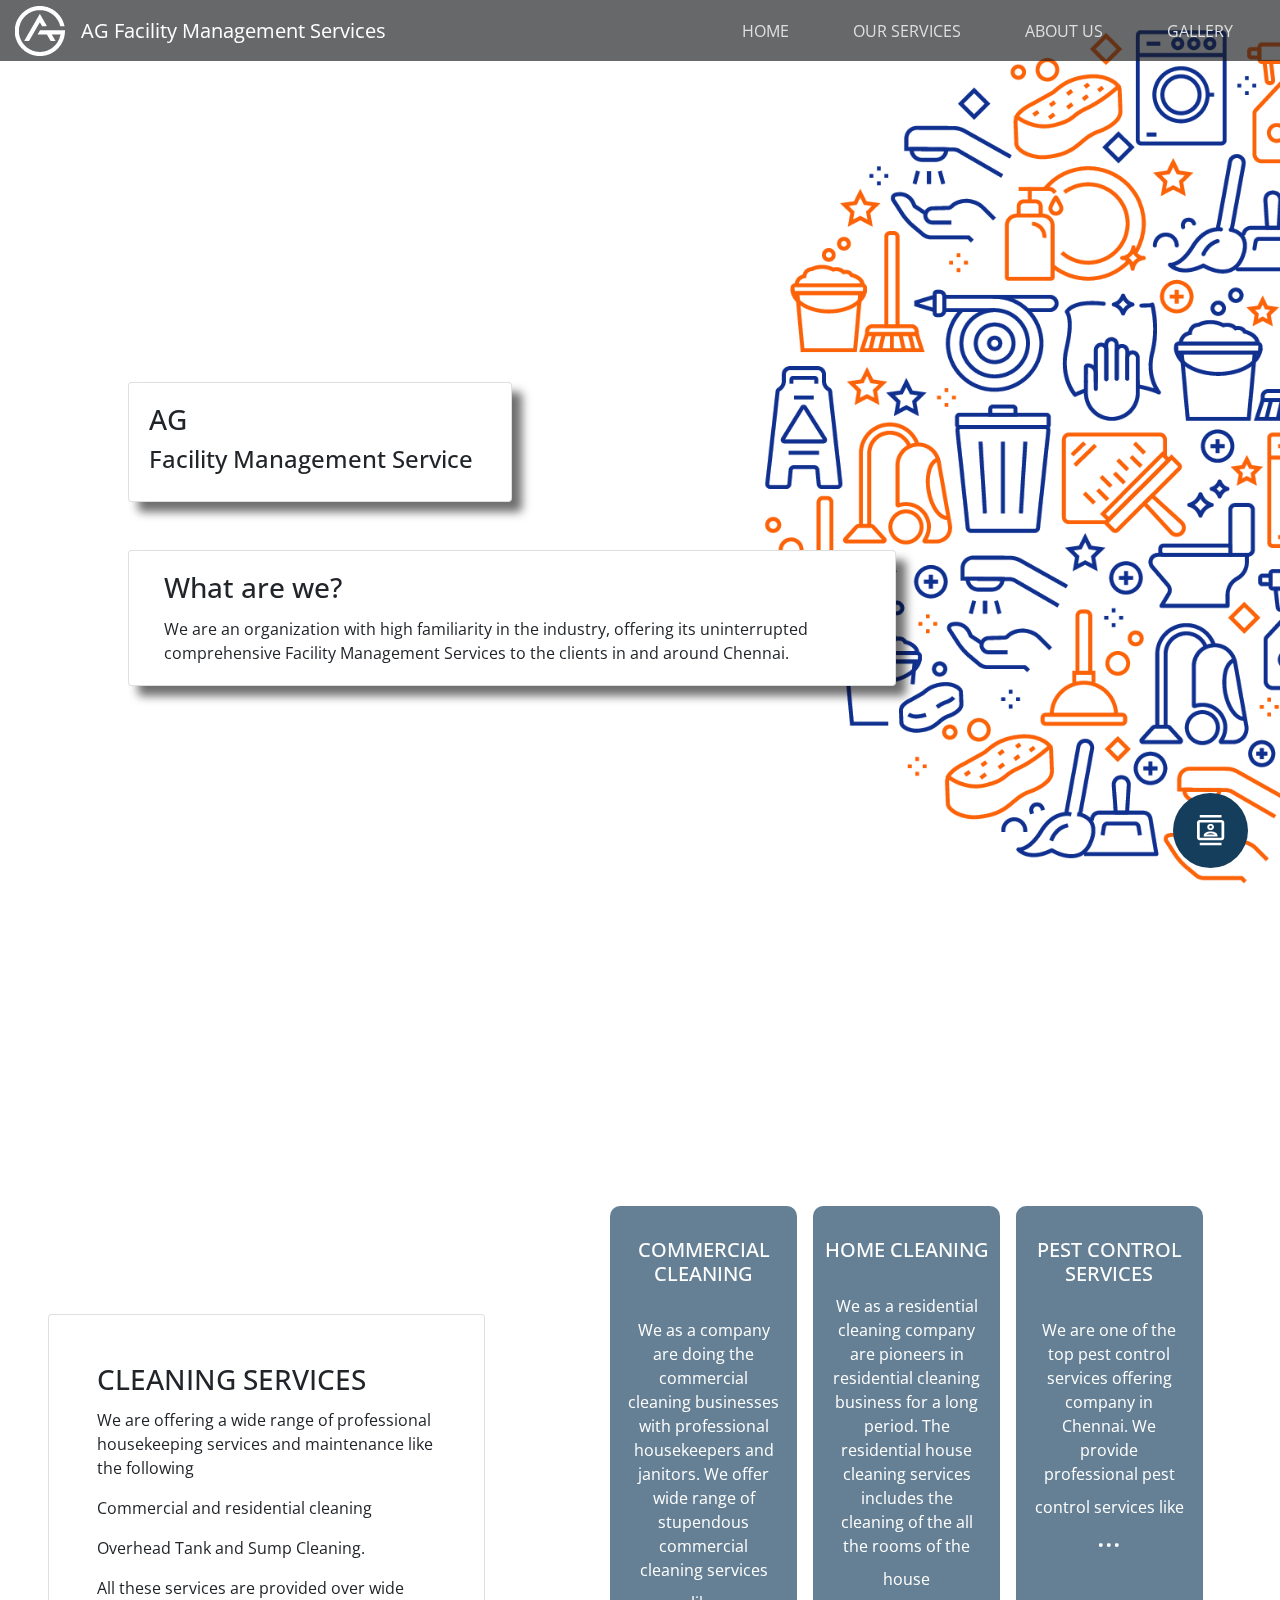
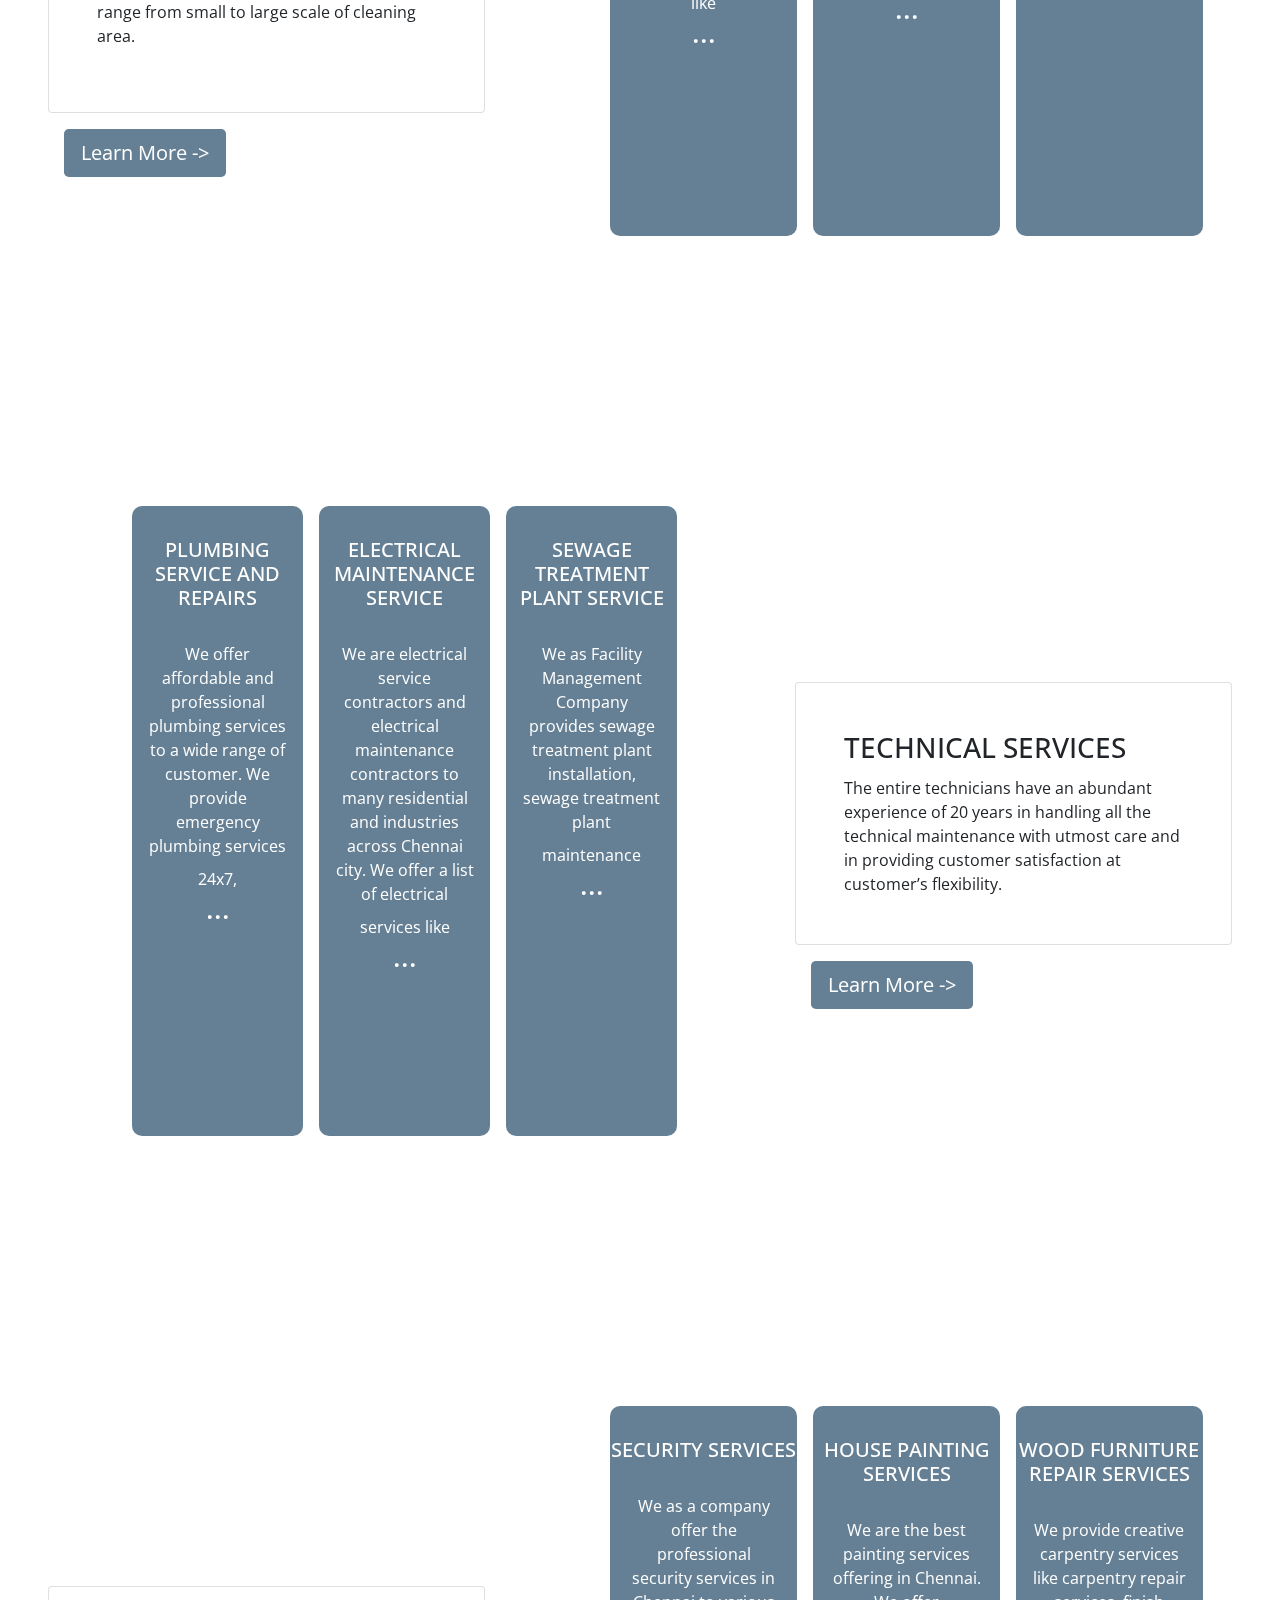
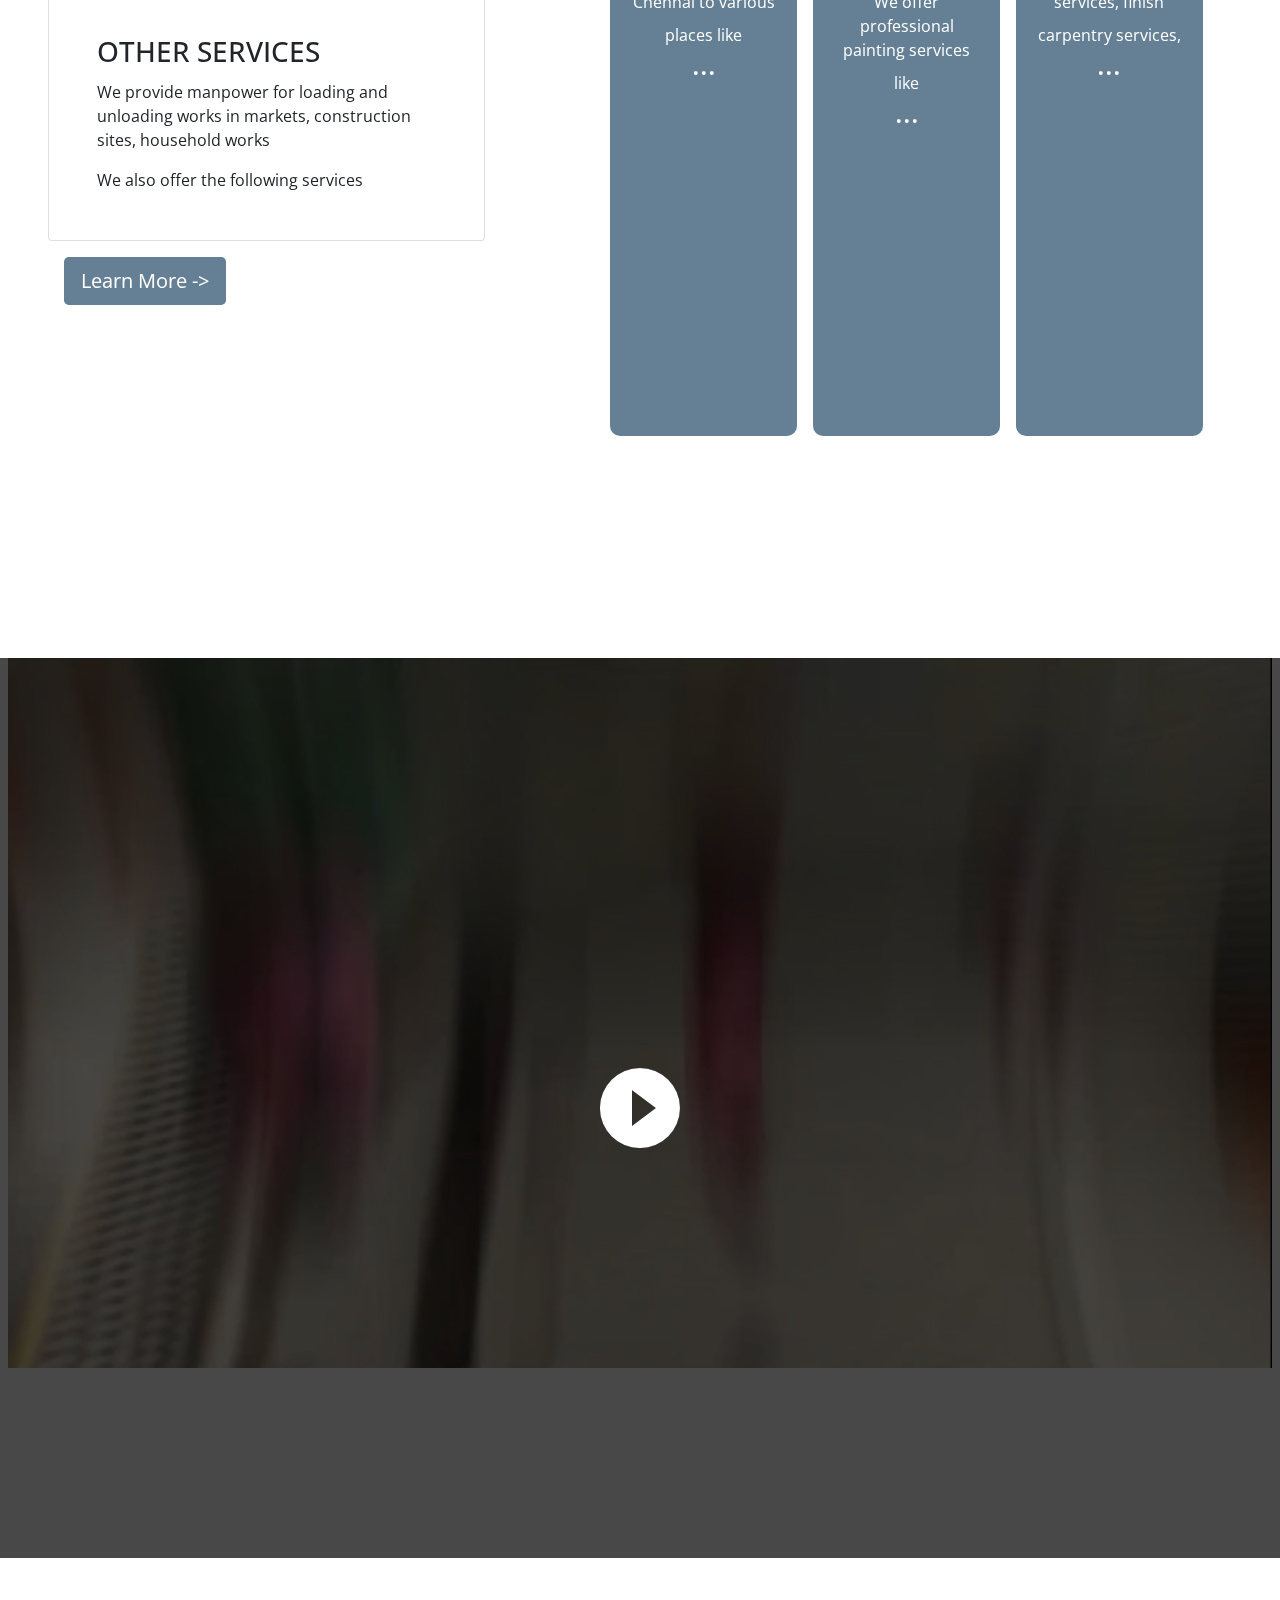
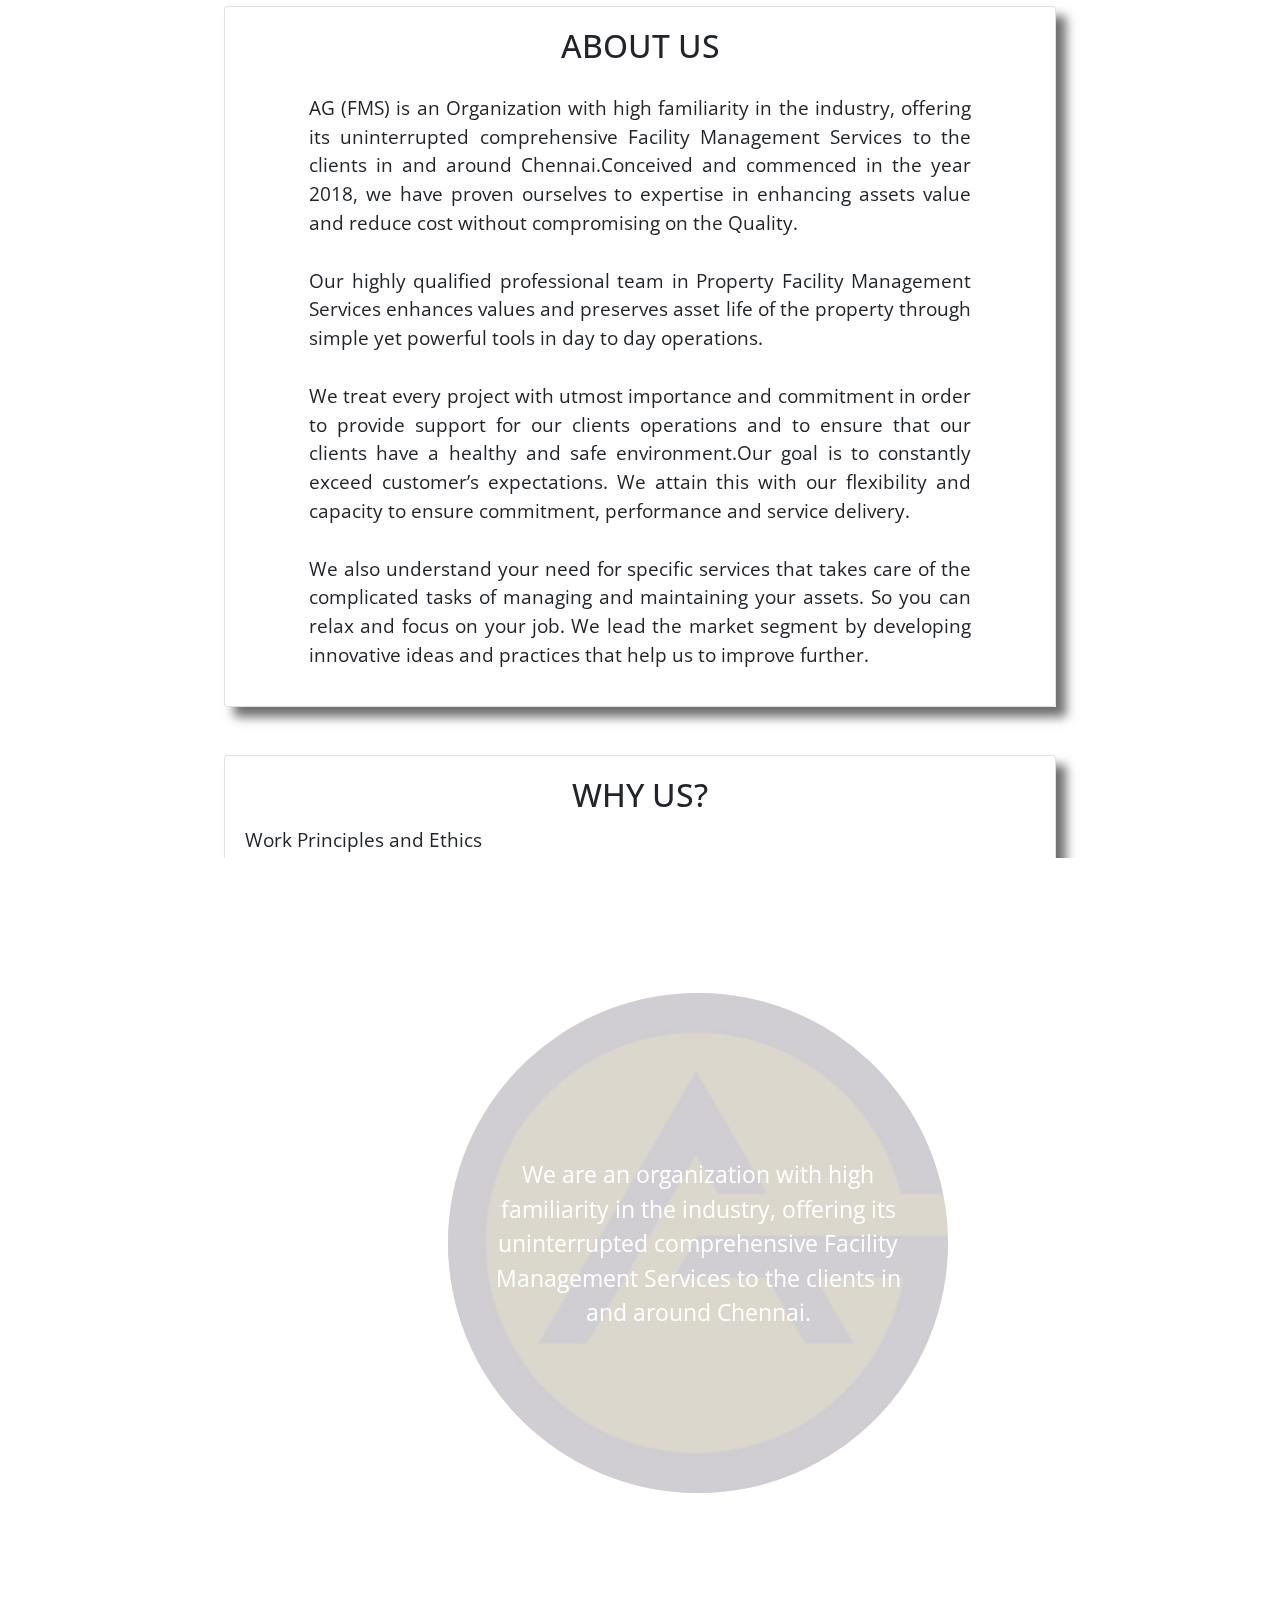
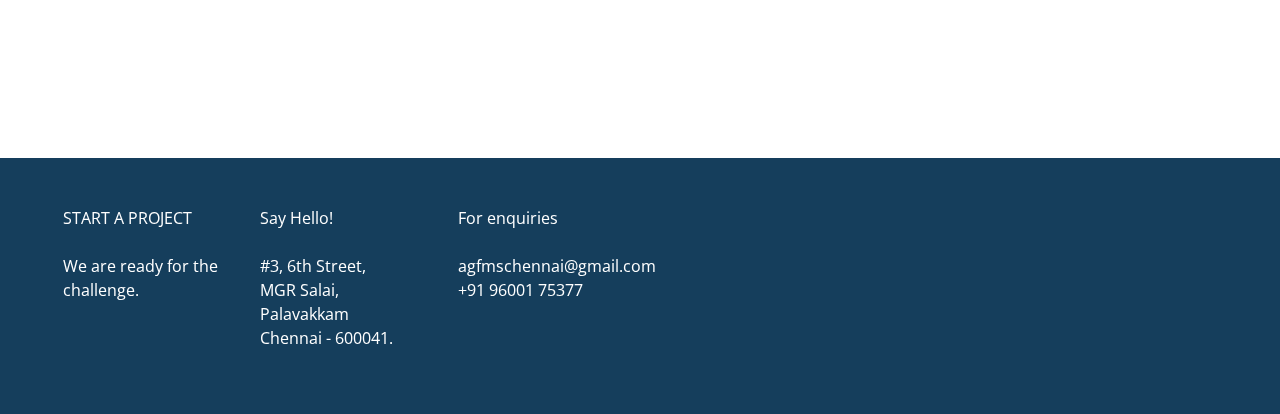
==== commit 733c583b: "Update index.html" ====
--- a/index.html
+++ b/index.html
@@ -201,12 +201,10 @@
                             <p class="card-text">We are offering a wide range of professional housekeeping services and
                                 maintenance like the following
                             </p>
-                            <ul>
-                                <li>Commercial and residential cleaning</li>
-                                <li>Overhead Tank and Sump Cleaning.</li>
-                            </ul>
-                            All these services are provided over wide range from small to large scale of cleaning
-                            area.<p></p>
+                            <p>Commercial and residential cleaning</p>
+                            <p>Overhead Tank and Sump Cleaning.</p> 
+                            <p>All these services are provided over wide range from small to large scale of cleaning
+                            area.</p>
                         </div>
                     </div>
                     <div class="m-3 text-center text-sm-left learnMore lmTwo">
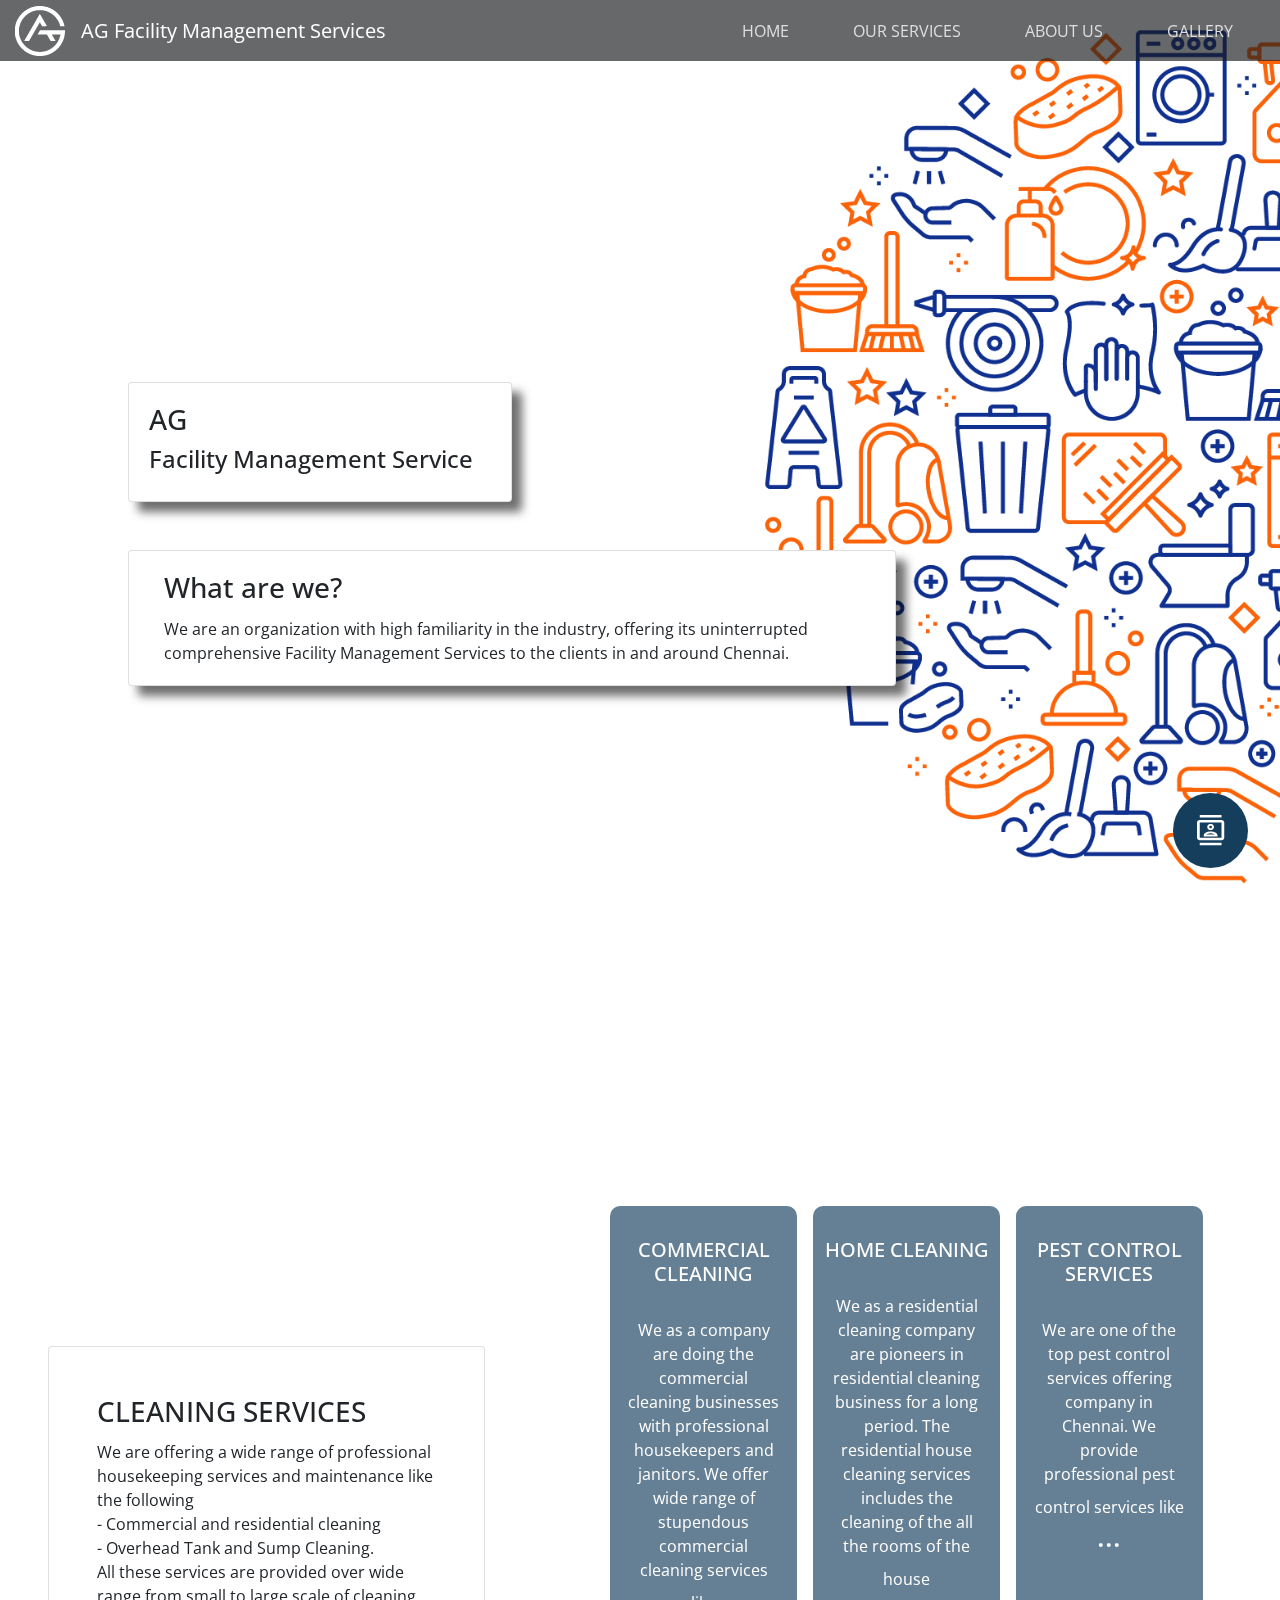
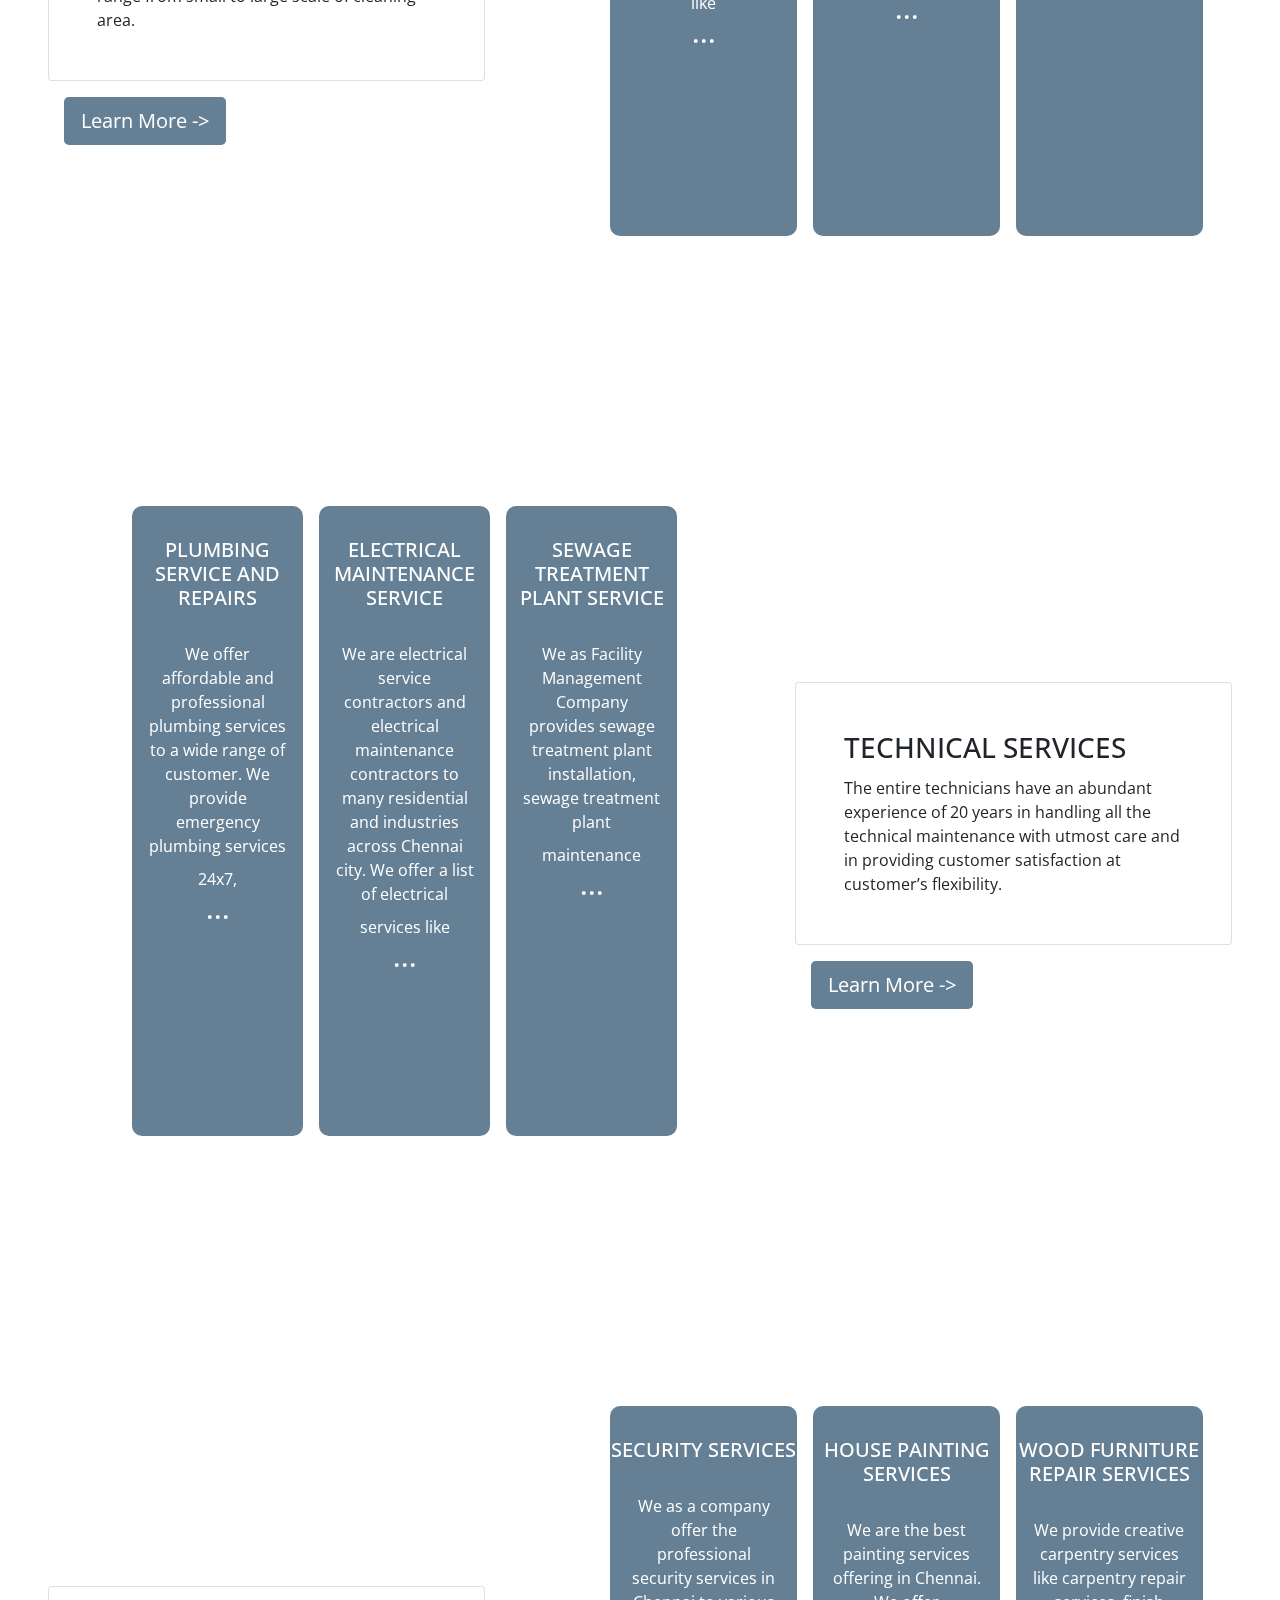
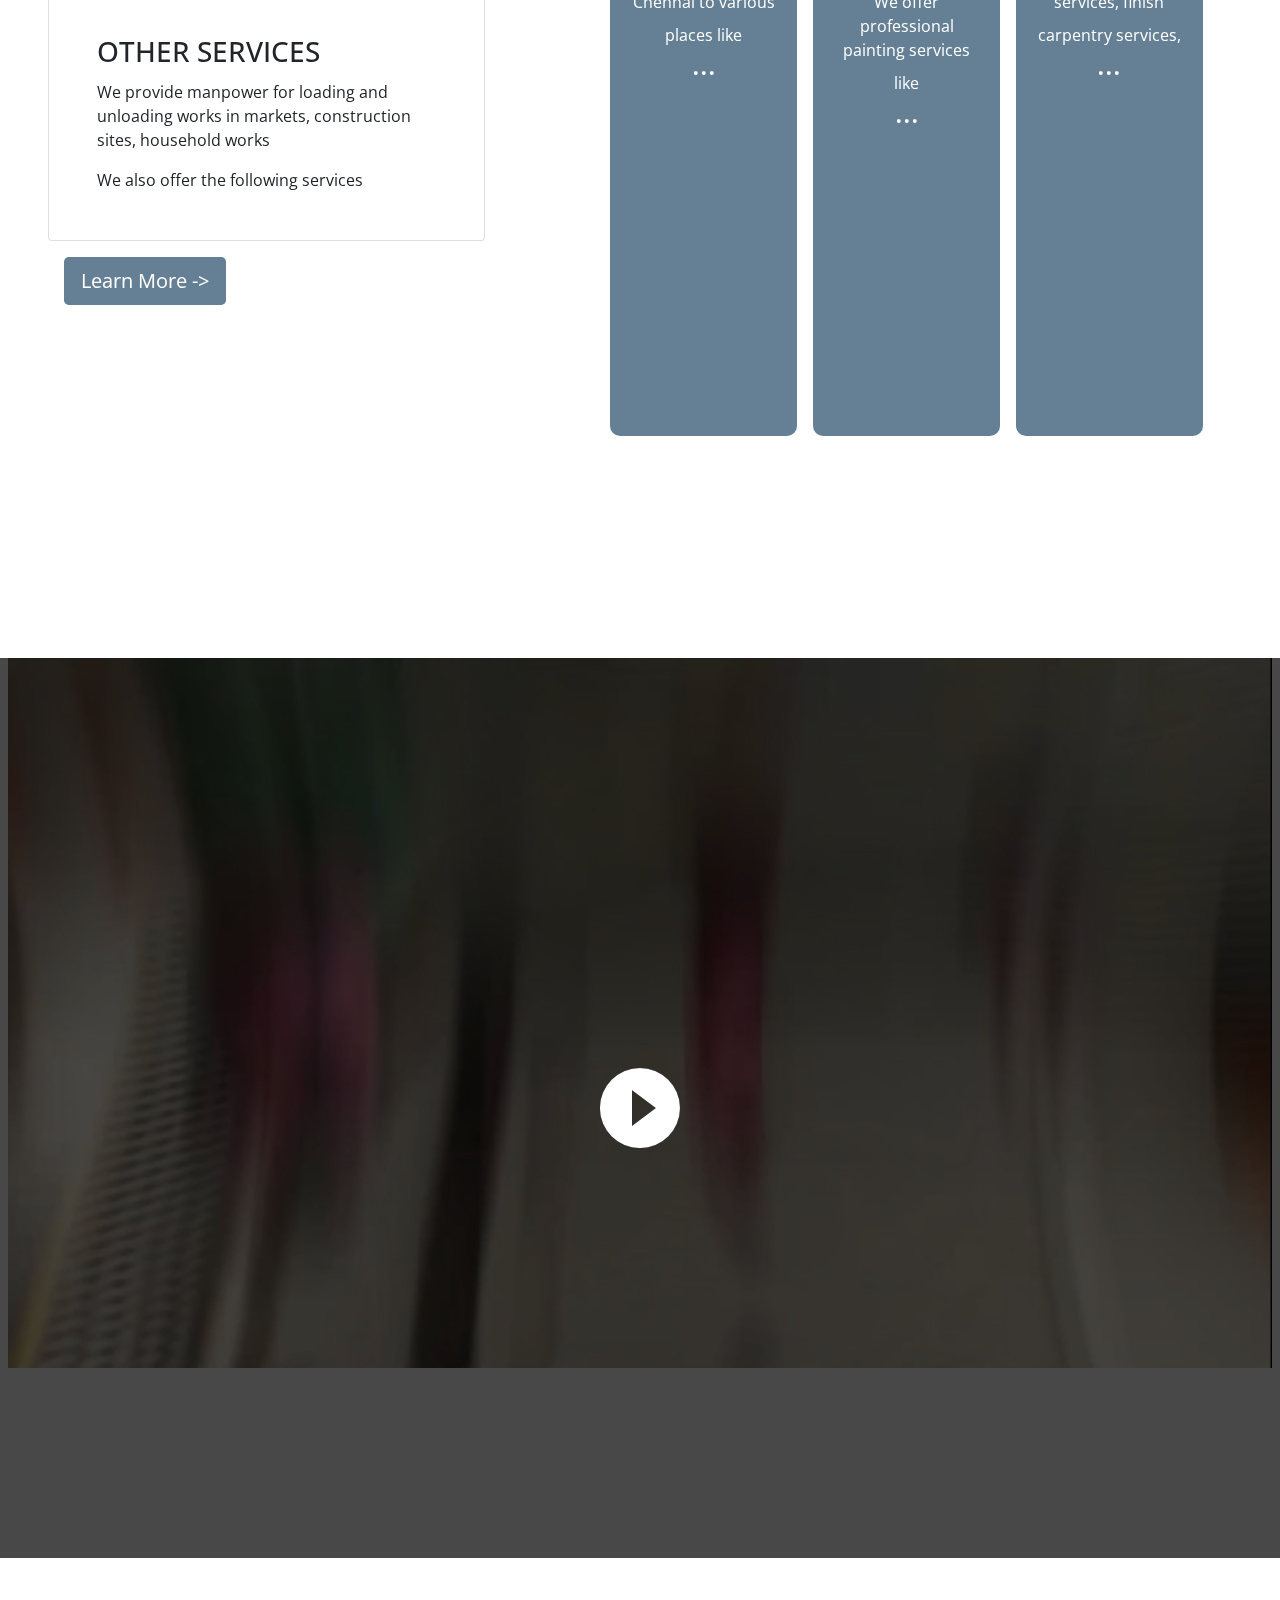
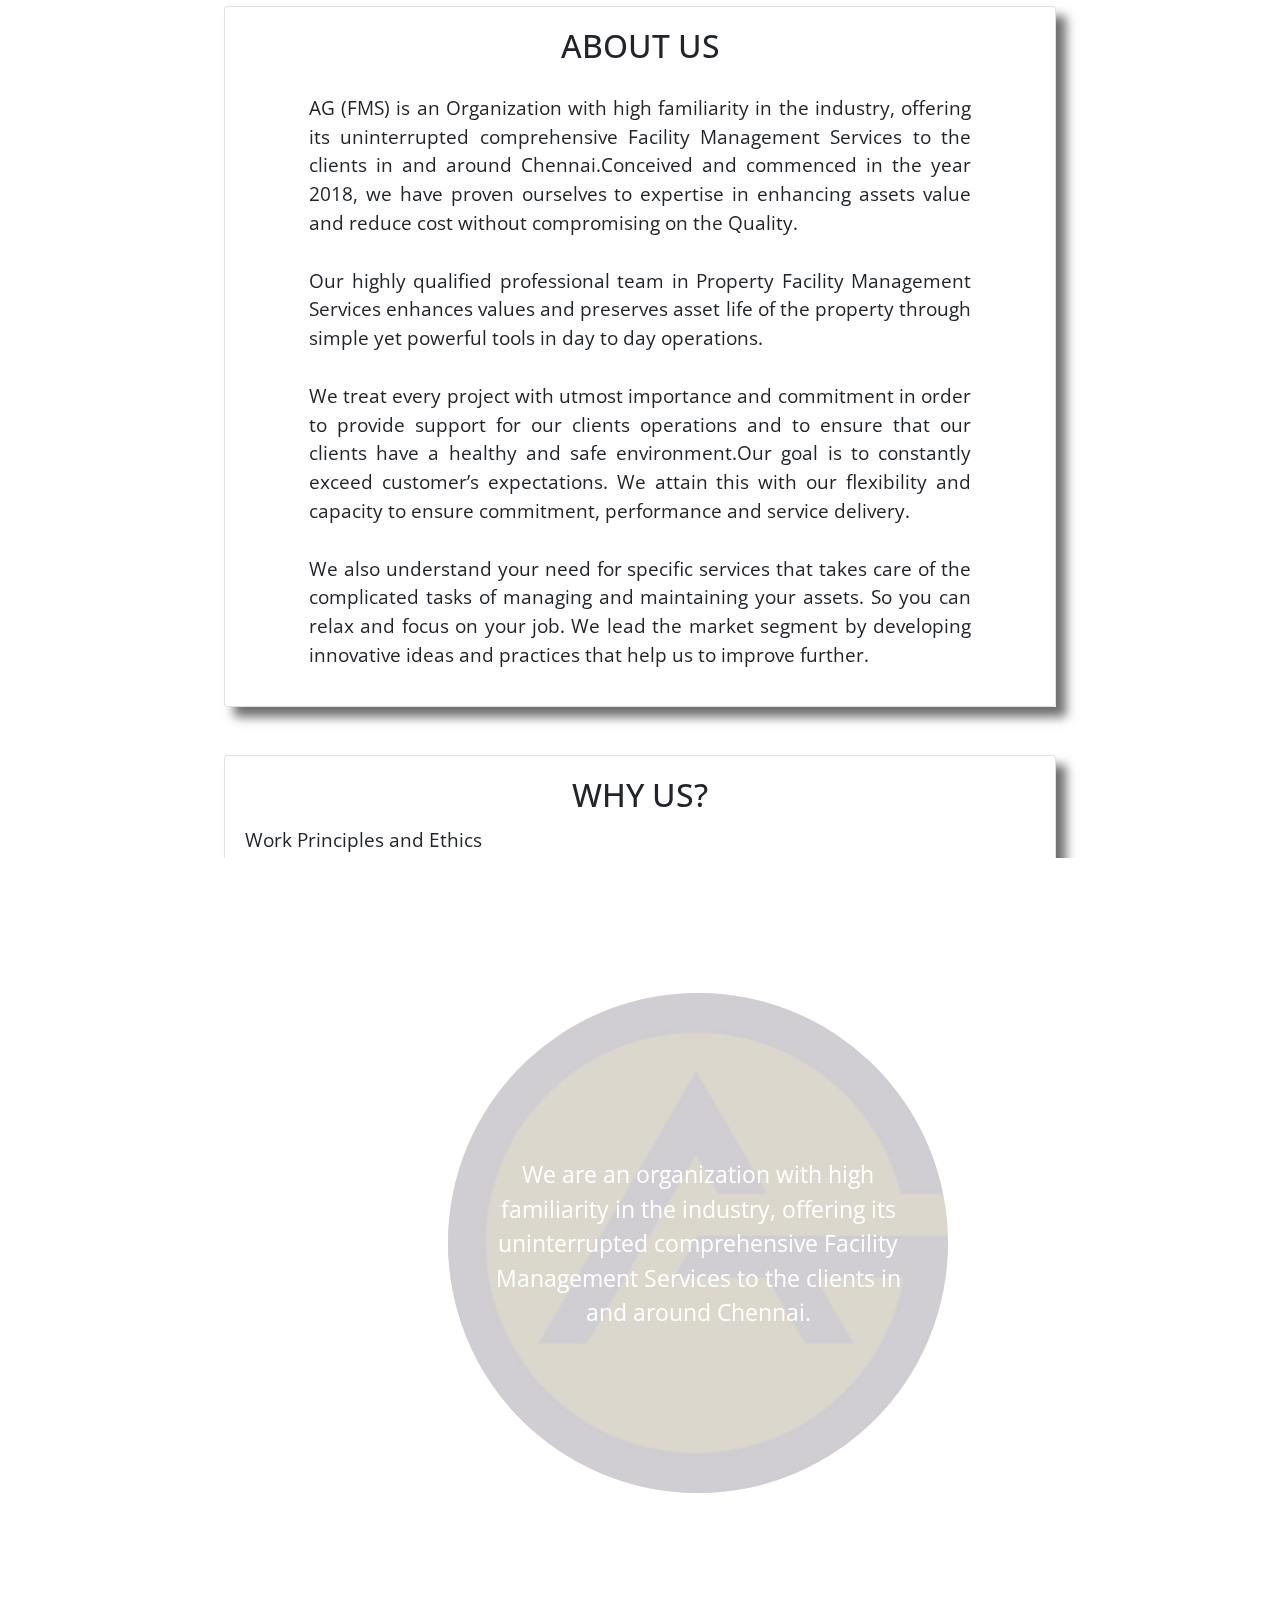
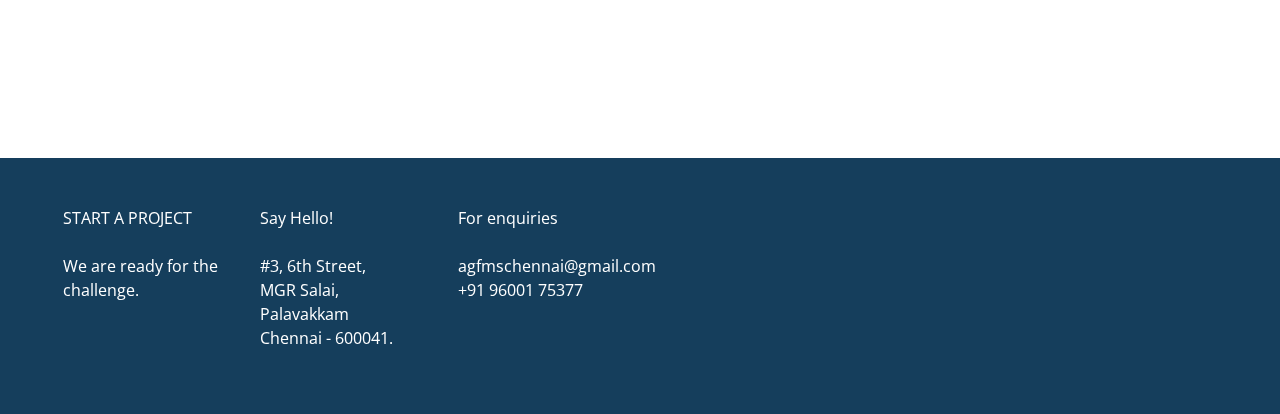
==== commit ec7e0bfb: "cleaning update" ====
--- a/index.html
+++ b/index.html
@@ -199,11 +199,10 @@
                         </div>
                         <div class="p-2 p-sm-0">
                             <p class="card-text">We are offering a wide range of professional housekeeping services and
-                                maintenance like the following
-                            </p>
-                            <p>Commercial and residential cleaning</p>
-                            <p>Overhead Tank and Sump Cleaning.</p> 
-                            <p>All these services are provided over wide range from small to large scale of cleaning
+                                maintenance like the following <br>
+                           - Commercial and residential cleaning <br>
+                           - Overhead Tank and Sump Cleaning. <br>
+                           All these services are provided over wide range from small to large scale of cleaning
                             area.</p>
                         </div>
                     </div>
--- a/css/style.css
+++ b/css/style.css
@@ -122,6 +122,7 @@
 
 .service_one {
     background-image: url("../img/cleaning.jpg");
+    background-position: center;
     margin-top: 10rem;
 }
 
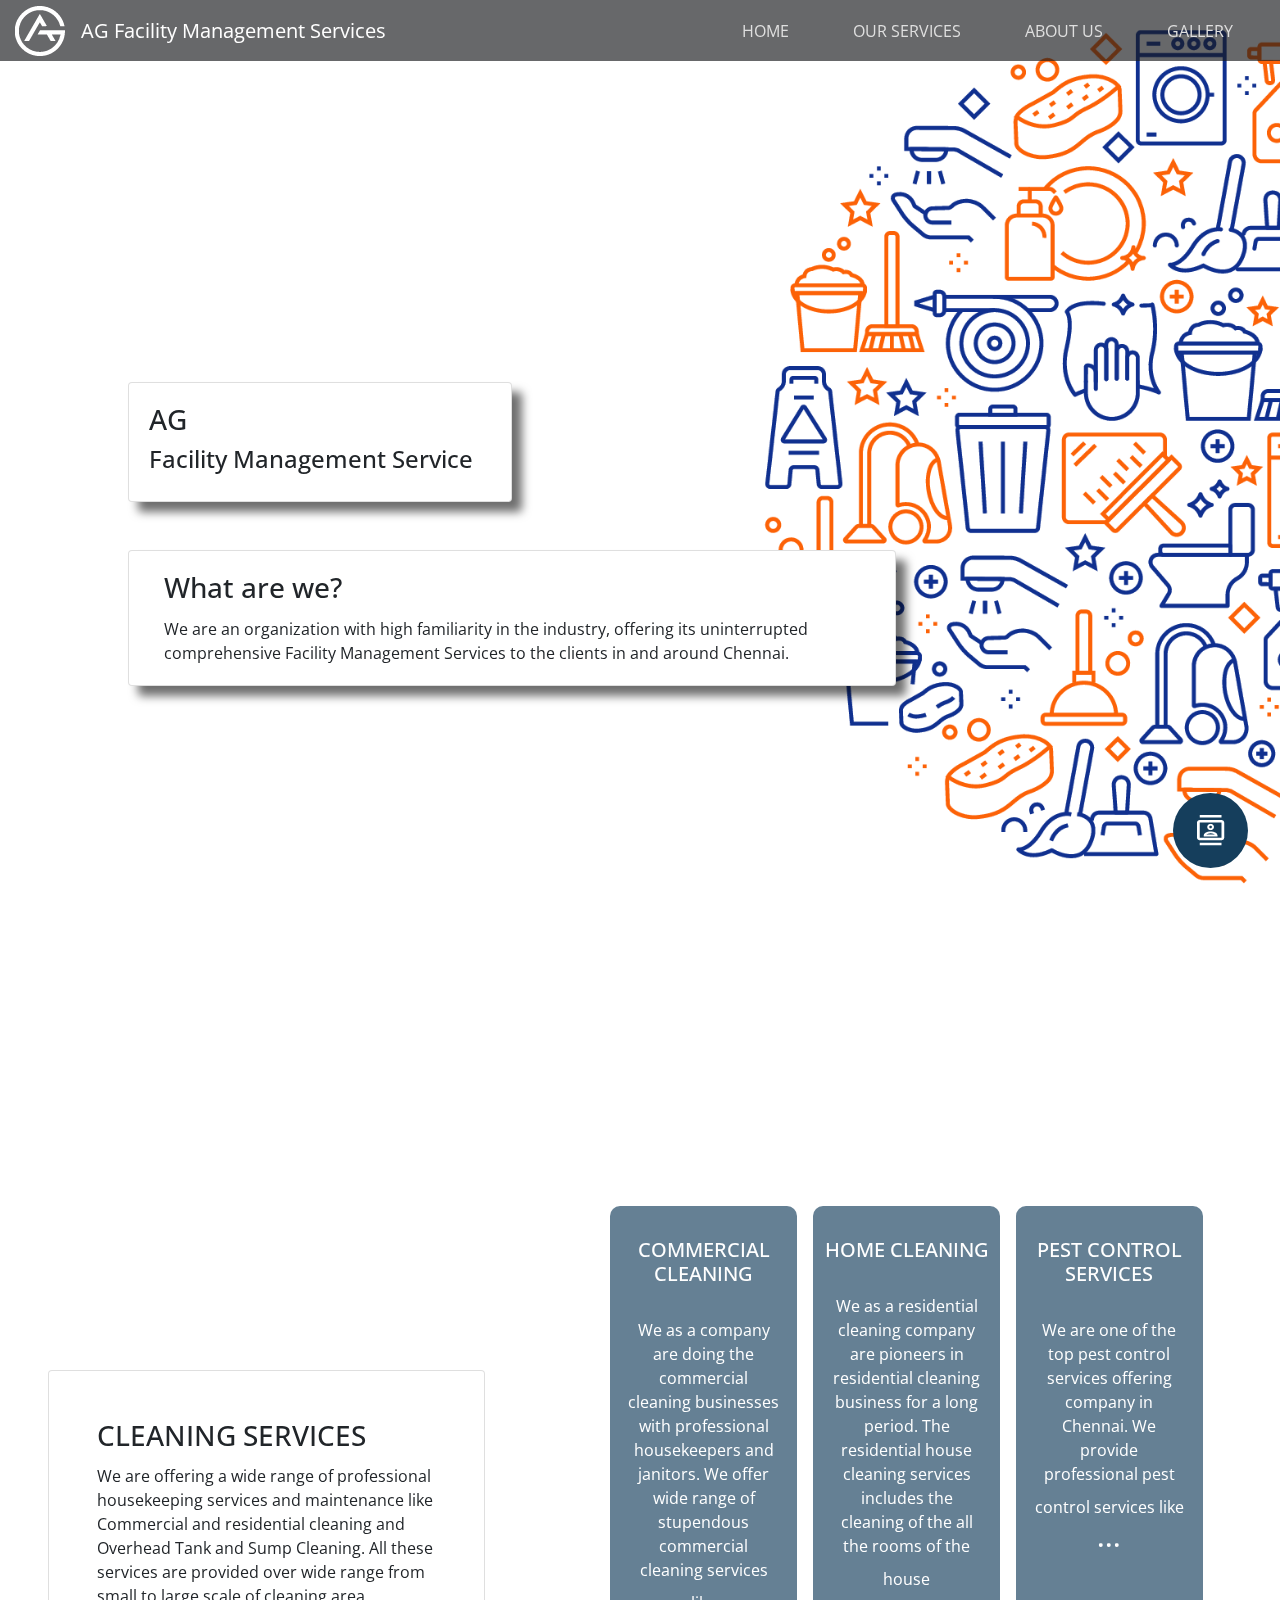
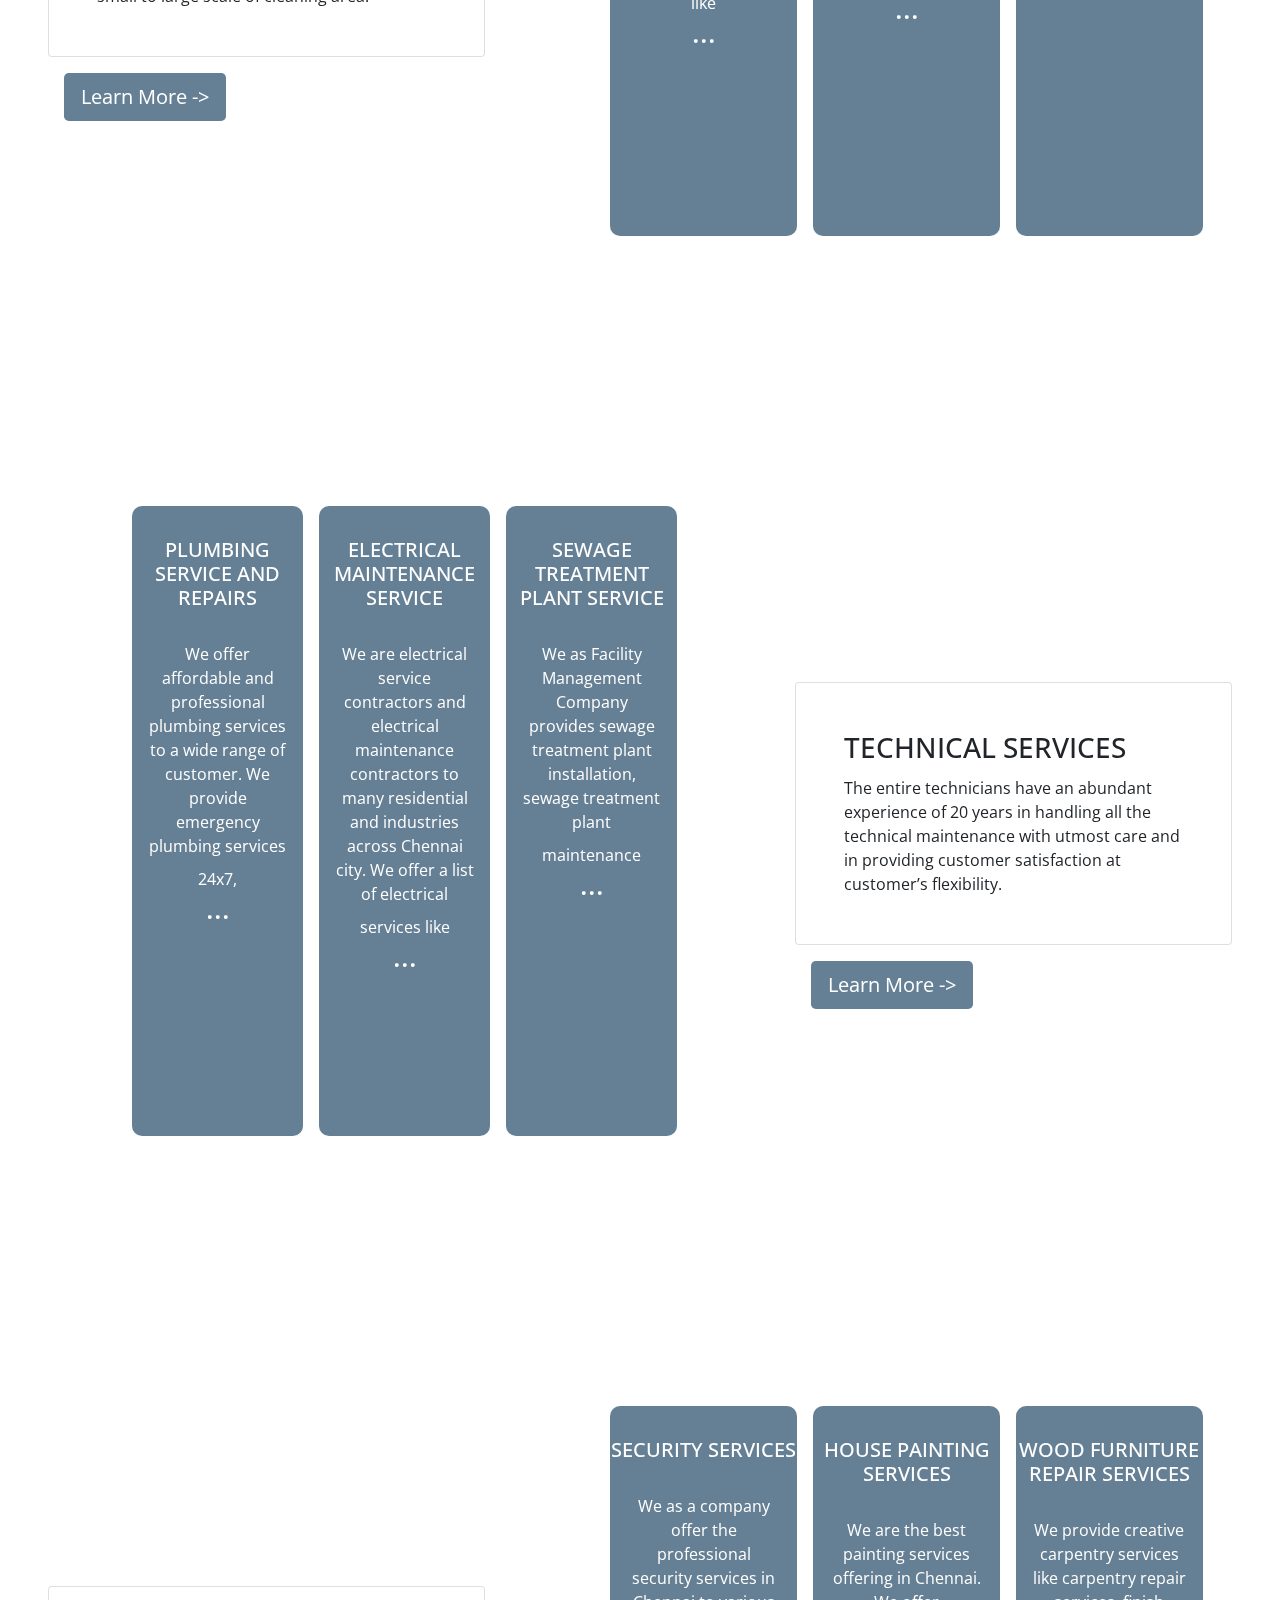
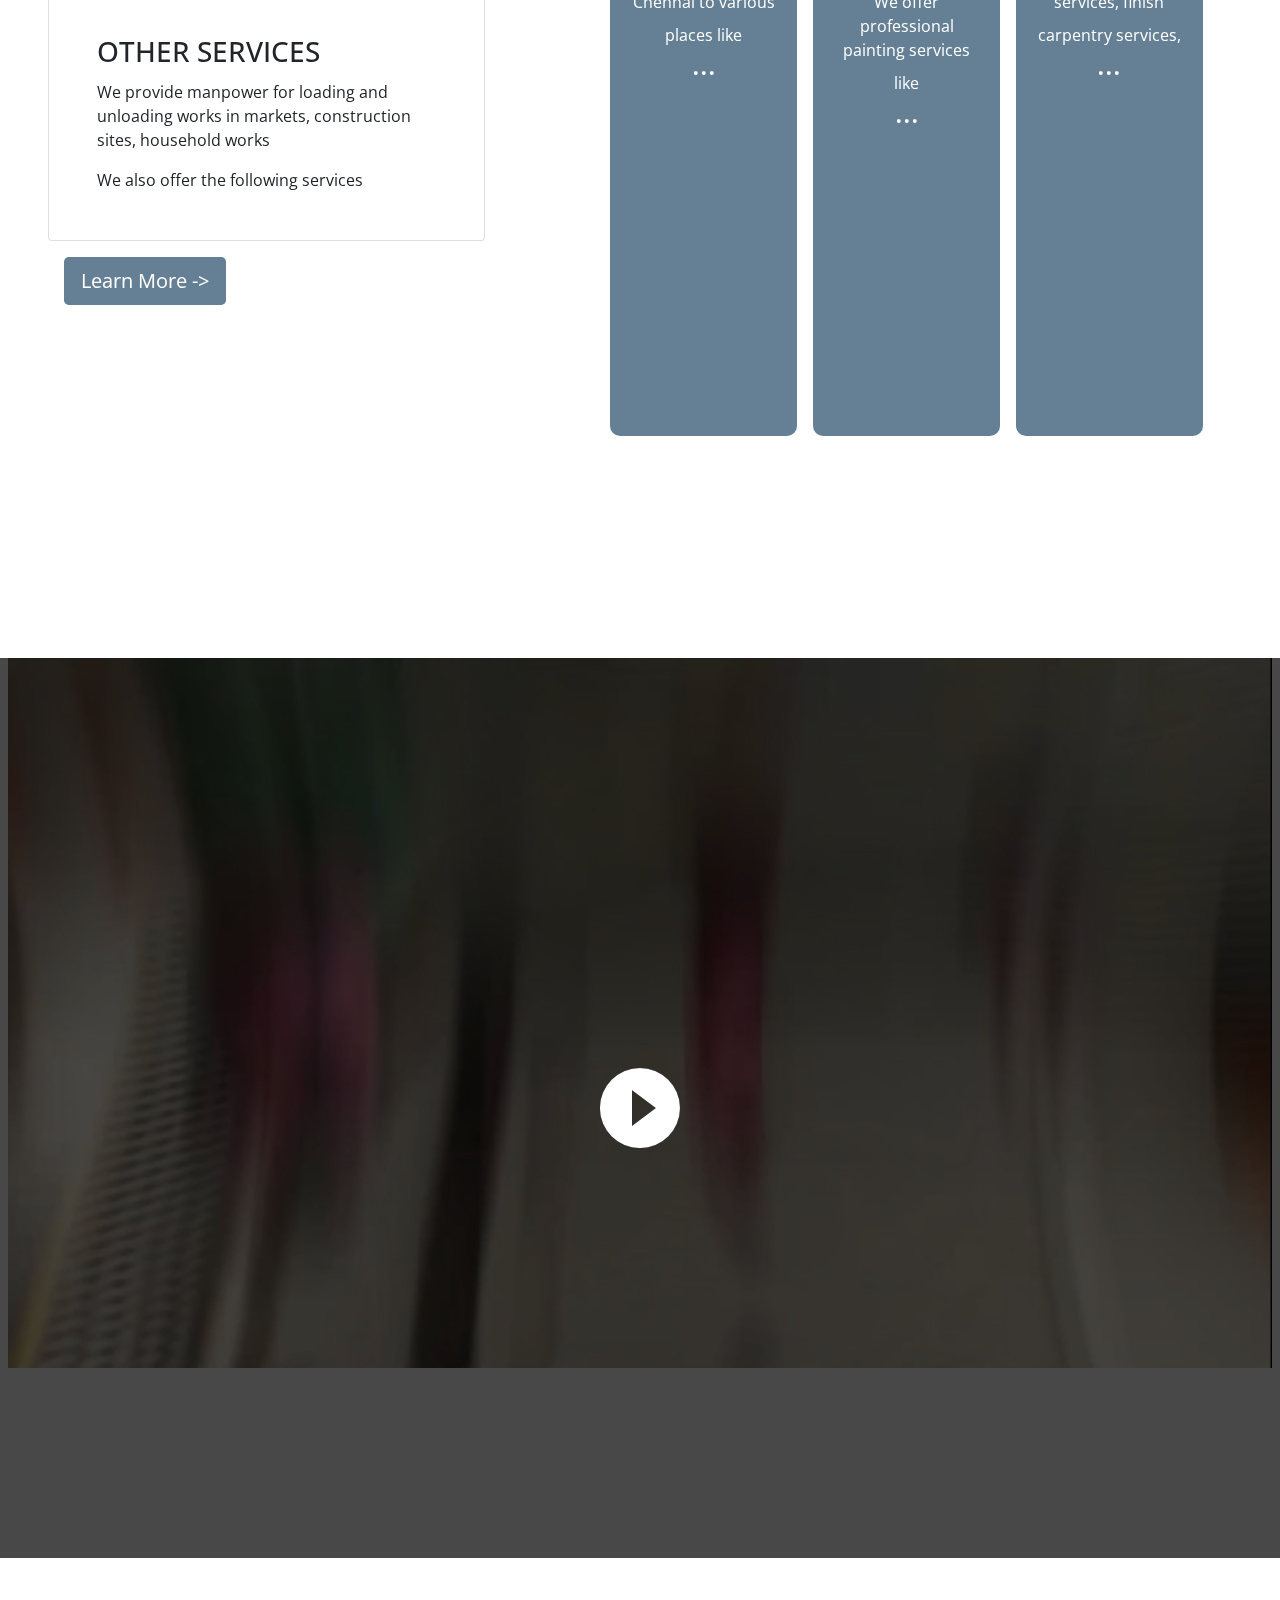
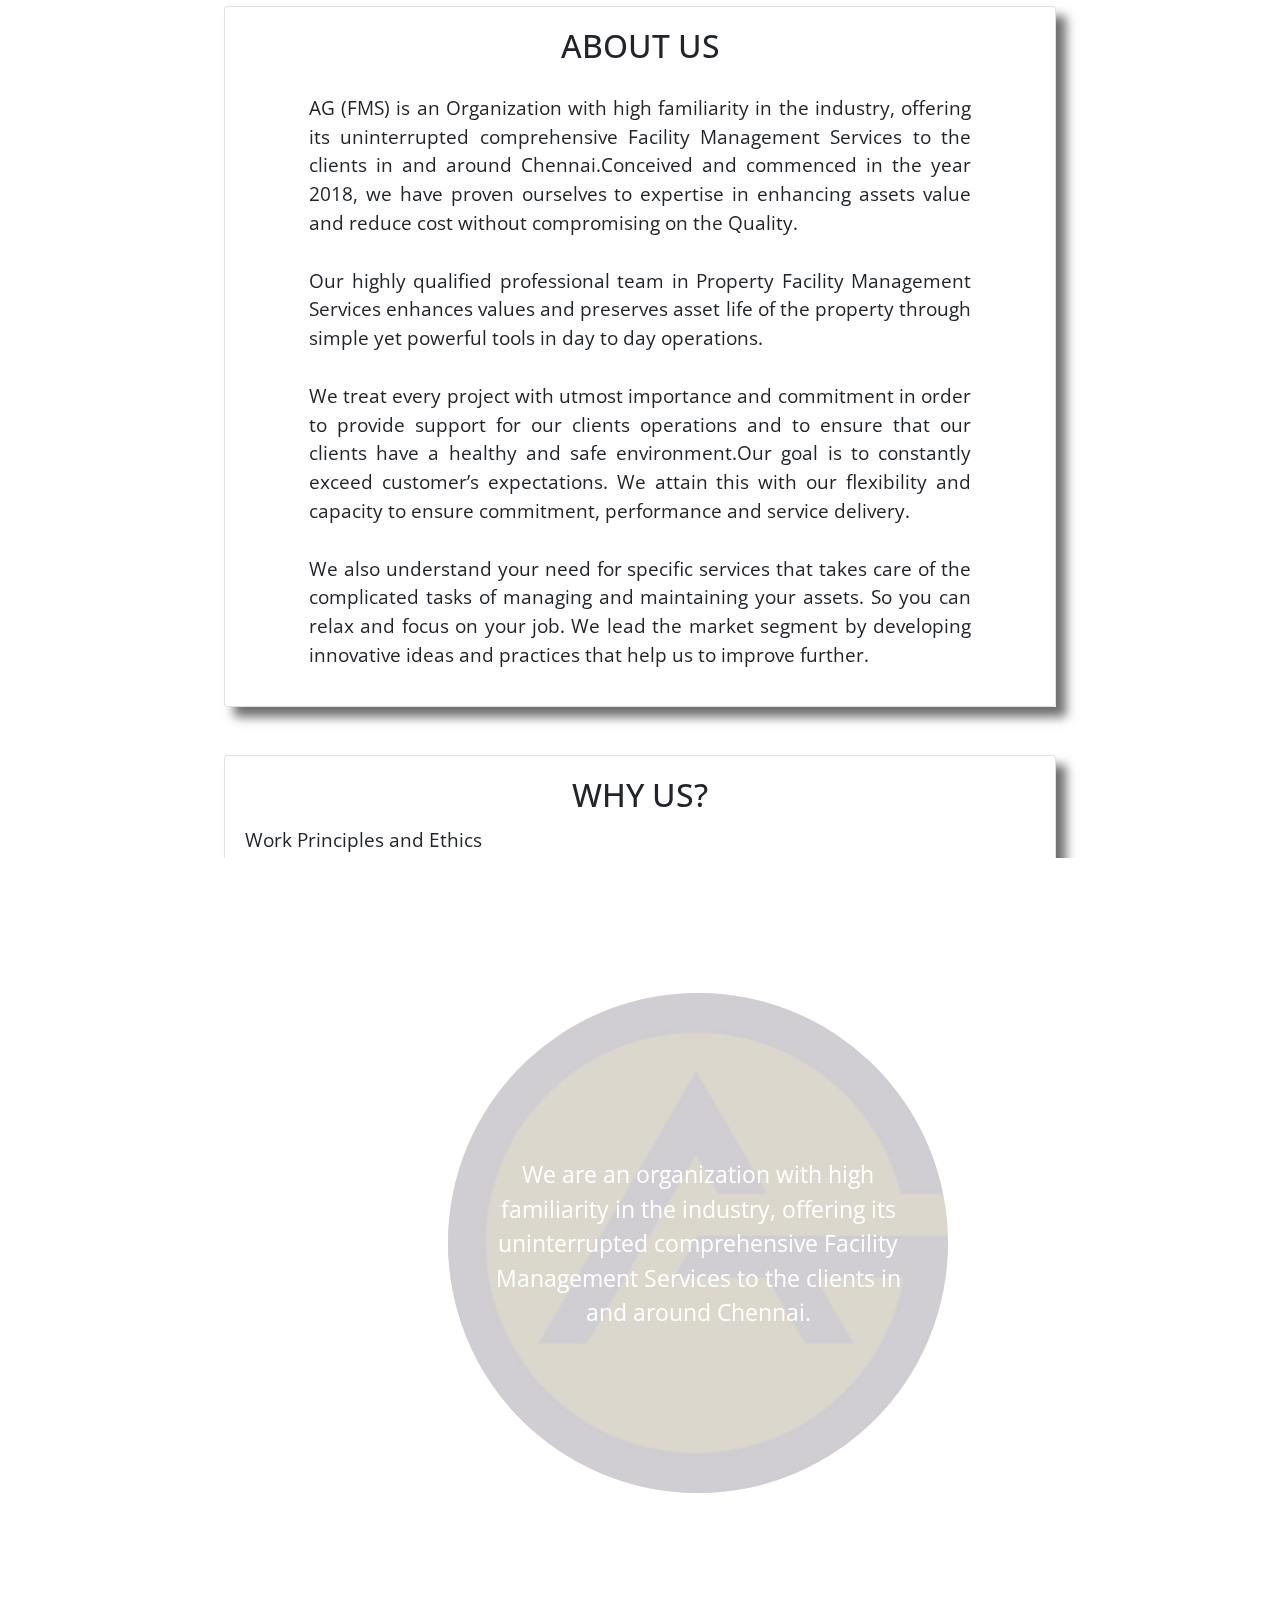
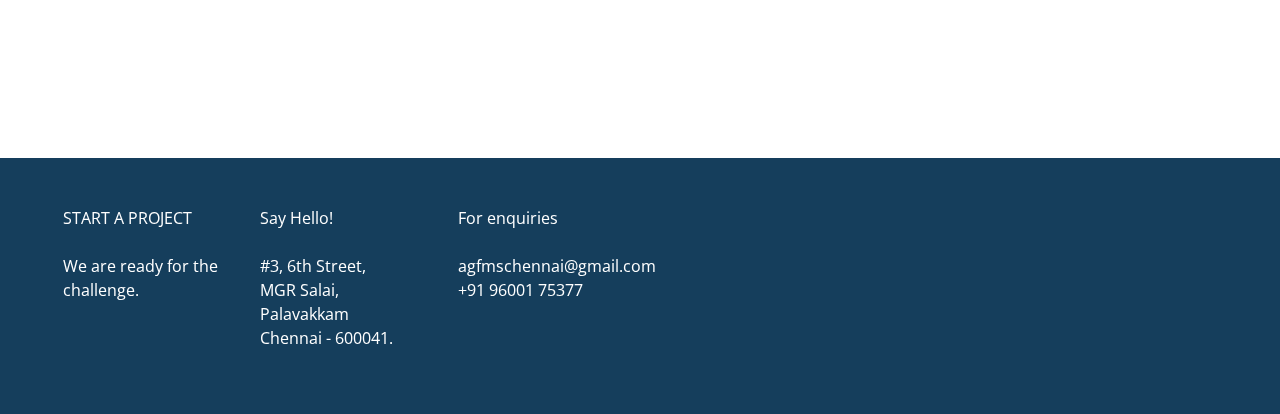
==== commit 3d0d3bd0: "update" ====
--- a/index.html
+++ b/index.html
@@ -199,9 +199,7 @@
                         </div>
                         <div class="p-2 p-sm-0">
                             <p class="card-text">We are offering a wide range of professional housekeeping services and
-                                maintenance like the following <br>
-                           - Commercial and residential cleaning <br>
-                           - Overhead Tank and Sump Cleaning. <br>
+                                maintenance like Commercial and residential cleaning and Overhead Tank and Sump Cleaning.
                            All these services are provided over wide range from small to large scale of cleaning
                             area.</p>
                         </div>
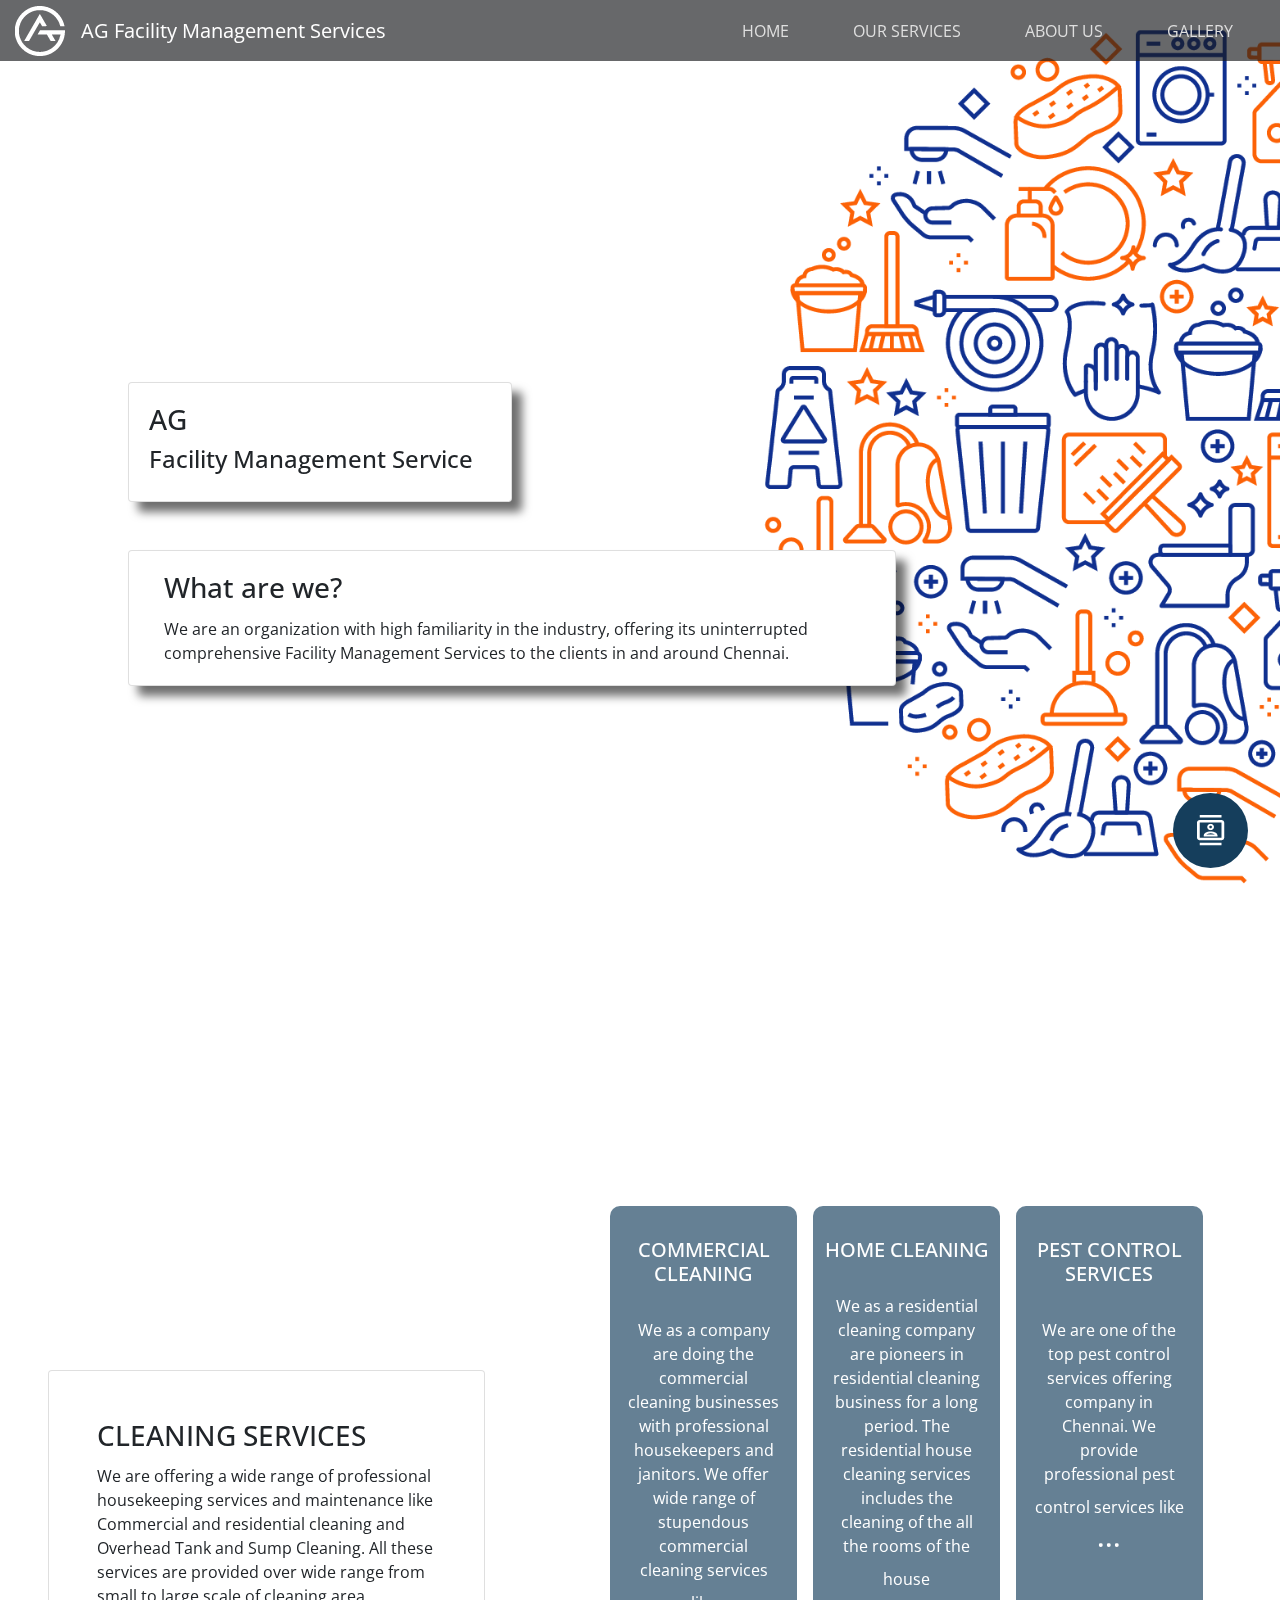
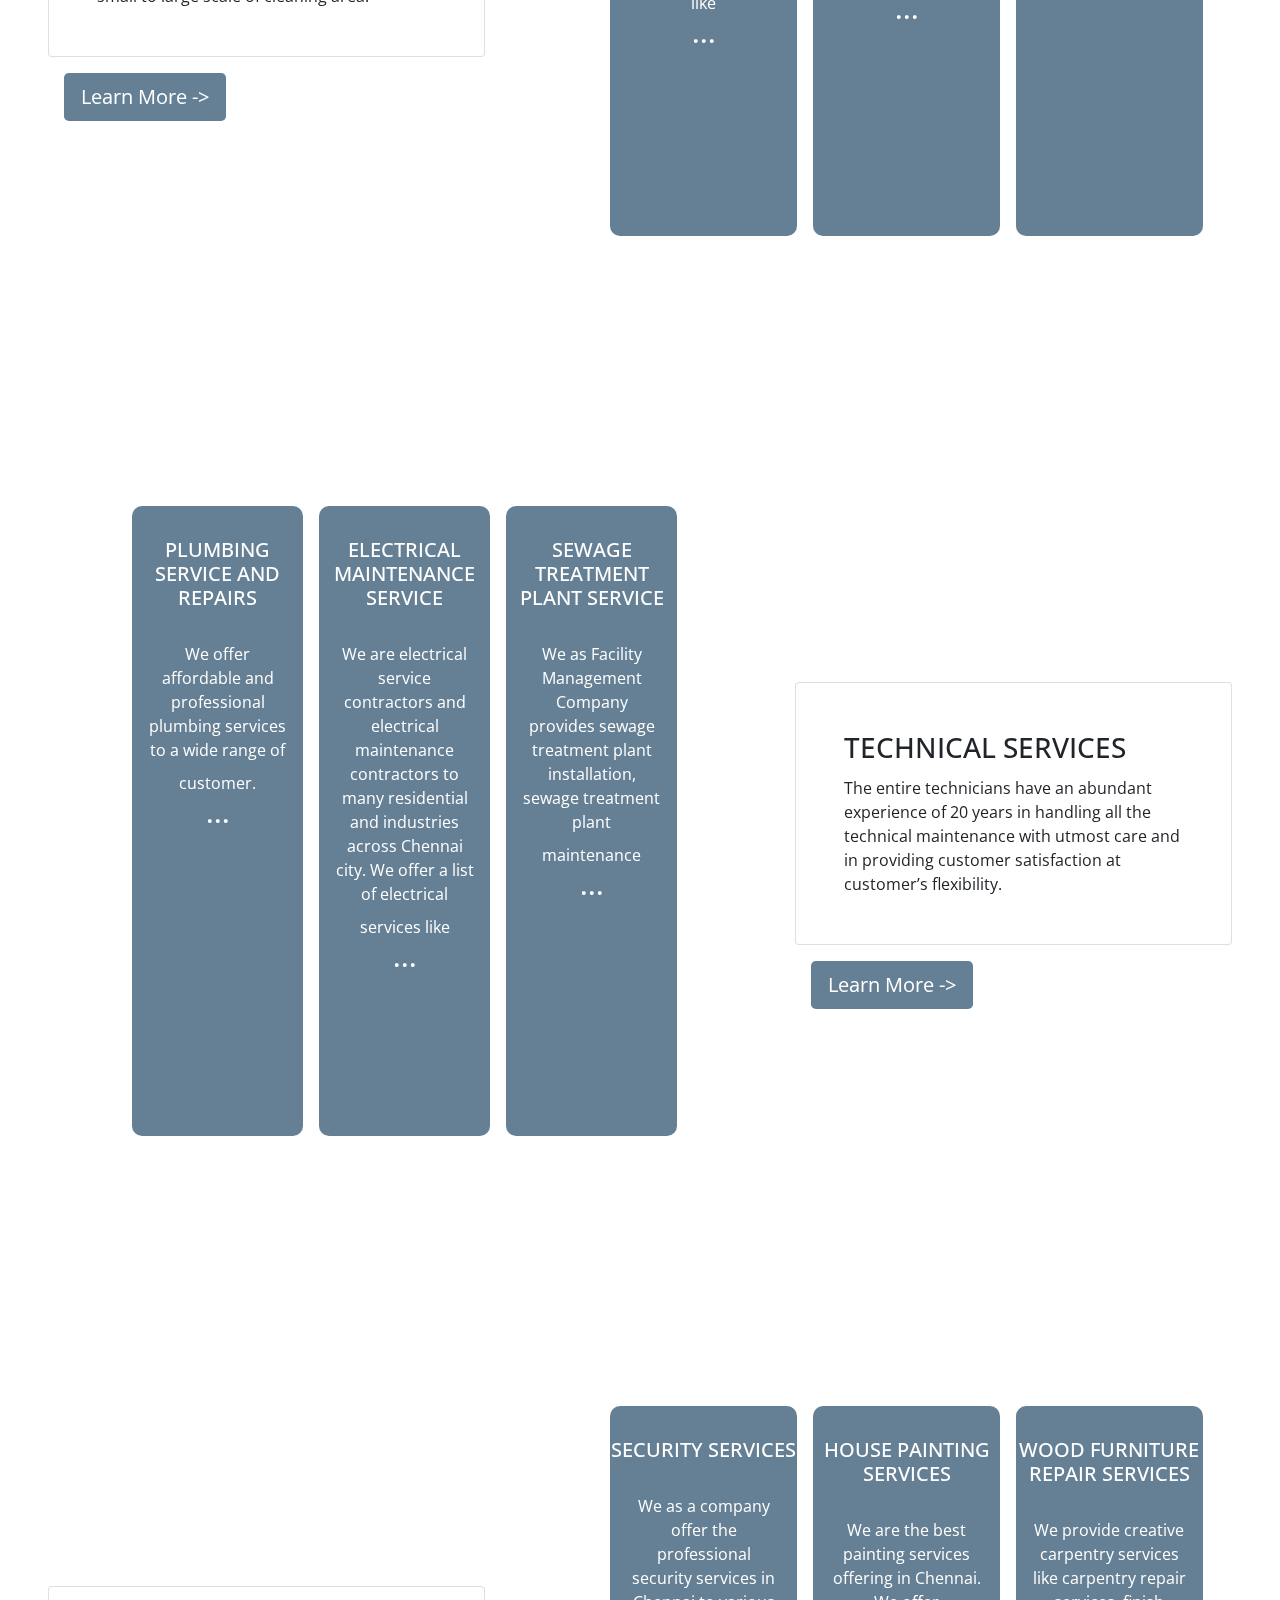
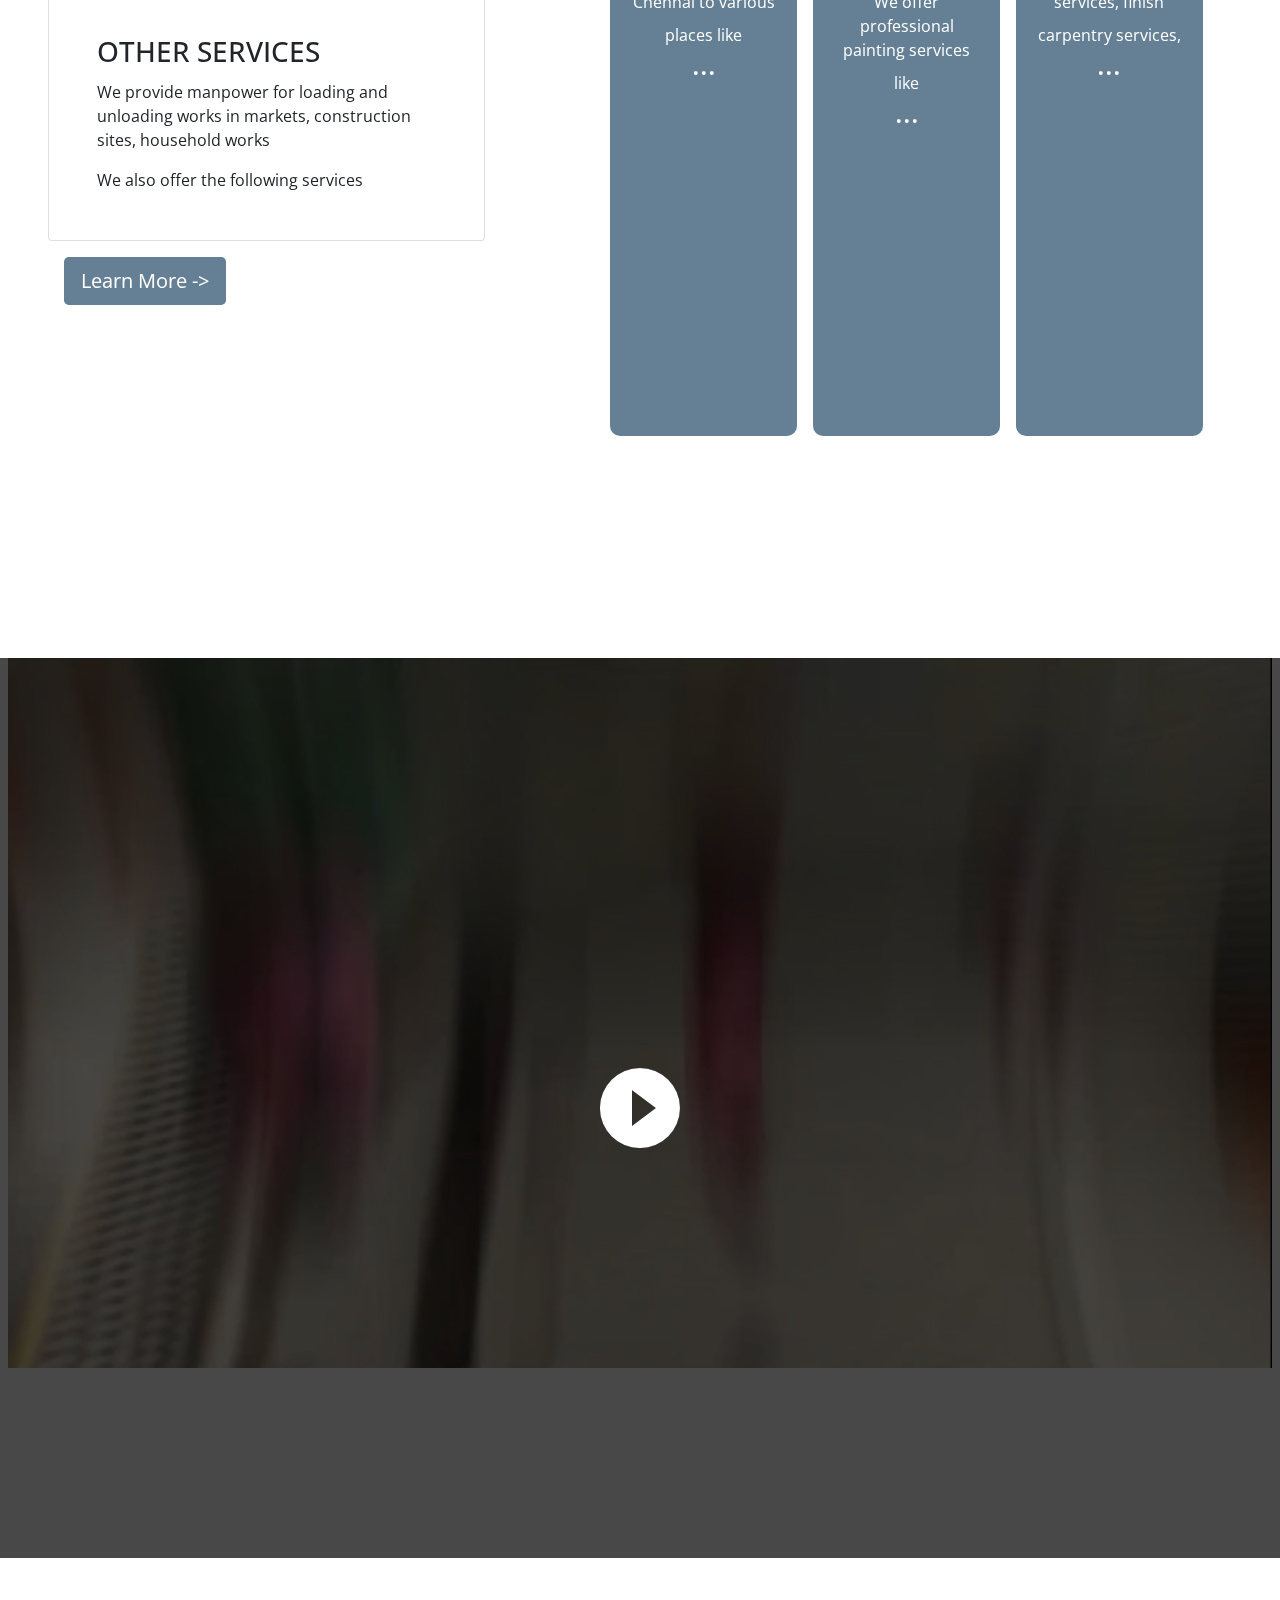
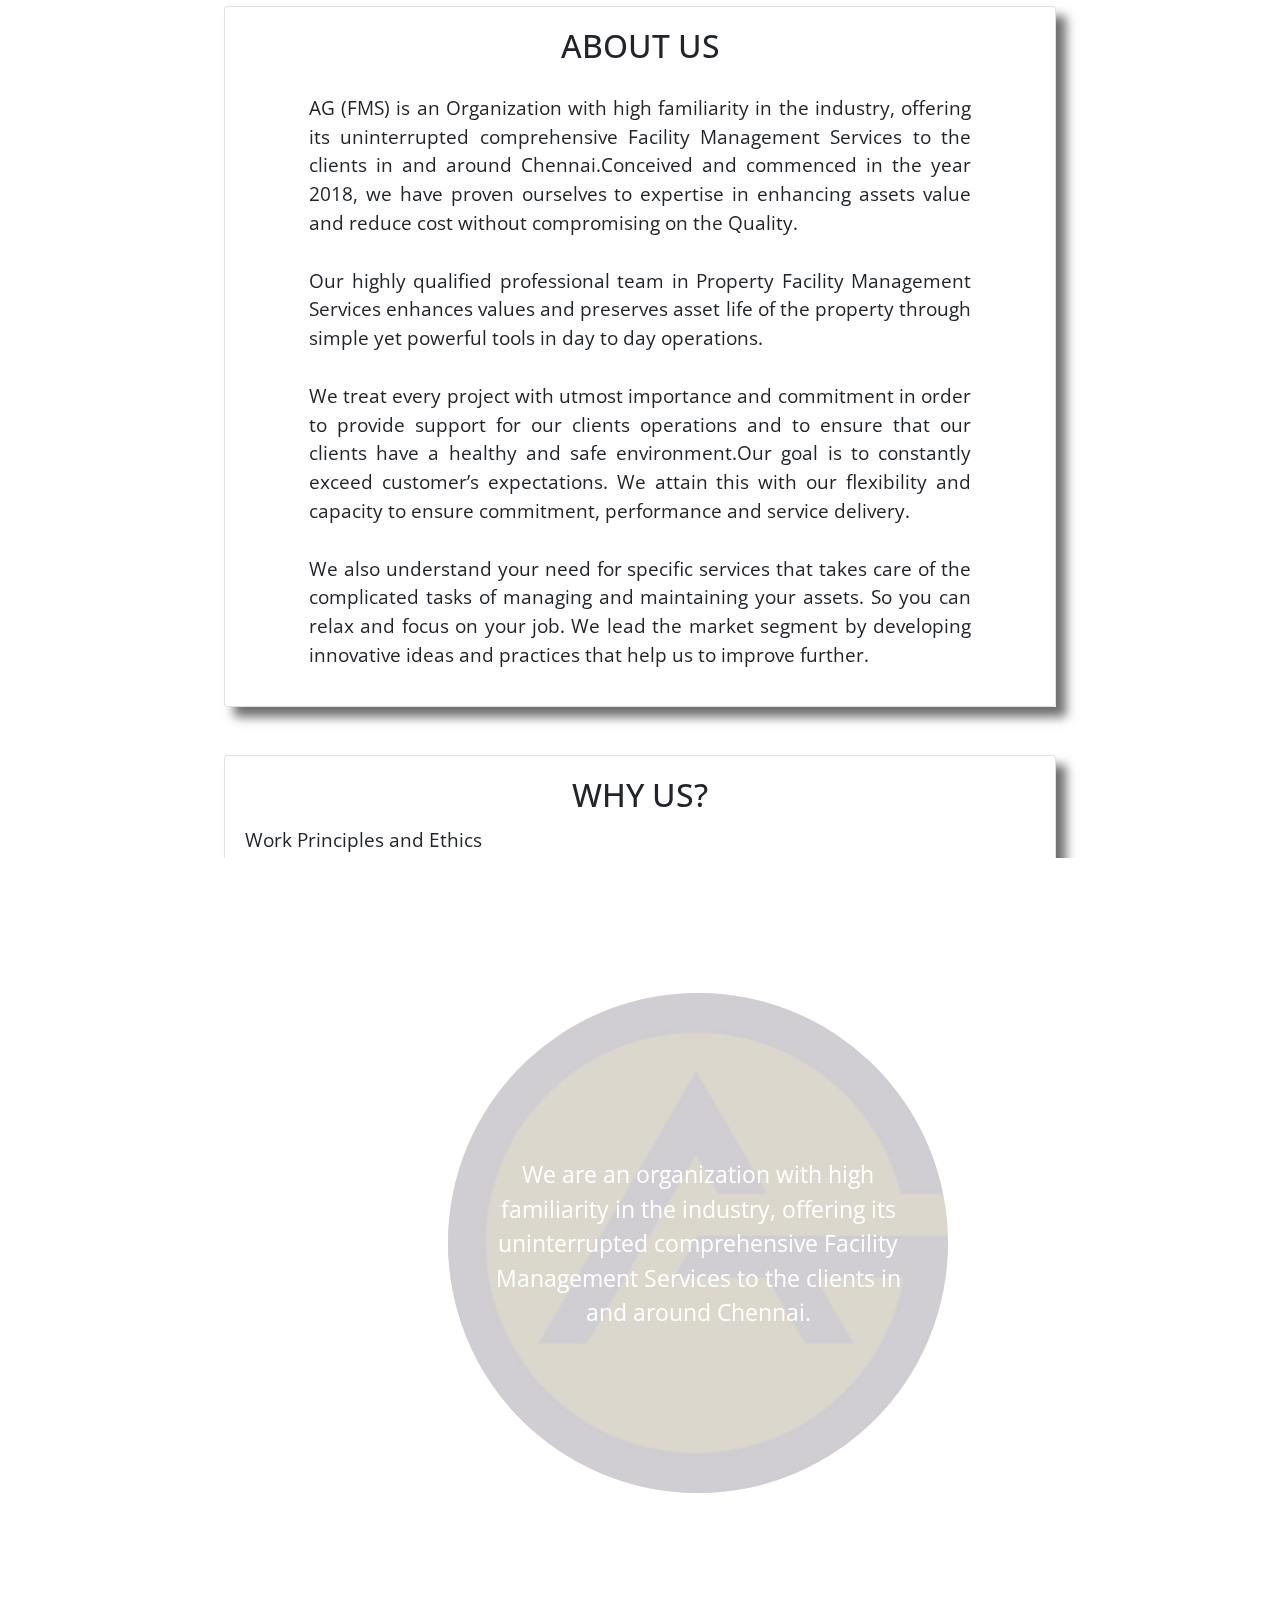
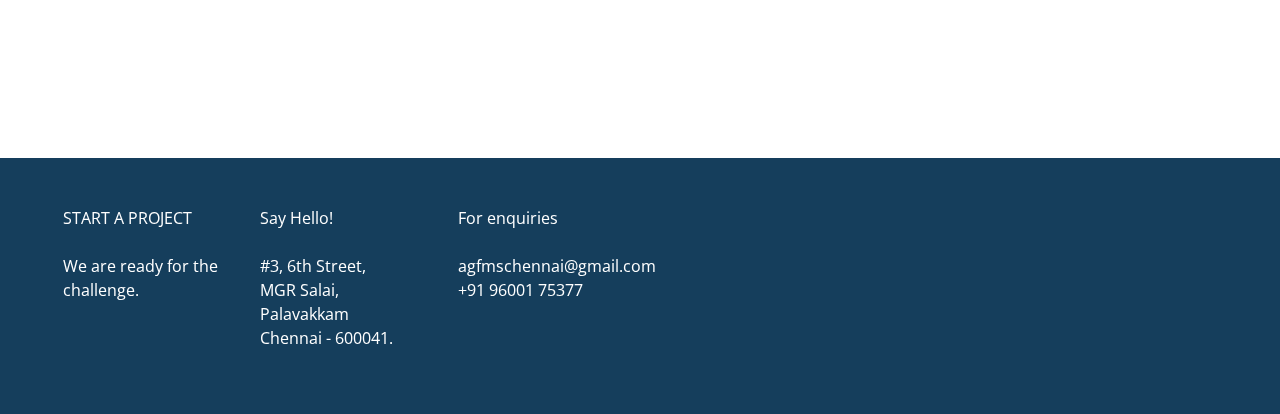
==== commit 3b2a9854: "New" ====
--- a/index.html
+++ b/index.html
@@ -299,7 +299,7 @@
                             <i class="fas fa-times text-white fa-2x d-none close-service"
                                 onmouseenter="plumbingOut()"></i>
                             <p class="feature-content d-none d-sm-block">We offer affordable and professional plumbing
-                                services to a wide range of customer. We provide emergency plumbing services 24x7,
+                                services to a wide range of customer.
                                 <span class="dots h3"> <br>...</span> <span class="expand d-none">commercial plumbing
                                     services,
                                     residential plumbing services, plumbing repair
@@ -528,9 +528,6 @@
                                 Immediate response to emerging problem.
                             </li>
                             <li>
-                                Provide a 24/7 customer support.
-                            </li>
-                            <li>
                                 To expand our services to meet all needs of client in a single point of contact.
                             </li>
                             <li>
@@ -567,7 +564,7 @@
 
         <!-- small screen -->
         <div class="d-sm-none">
-            <div class="row align-items-center pt-4 m-0">
+            <div class="row align-items-center py-4 m-0">
                 <div class="col-6 sm-logo slide-out">
                     <img src="img/favicon.png" alt="Logo" class="img-fluid">
                 </div>
--- a/css/style.css
+++ b/css/style.css
@@ -225,7 +225,7 @@
 }
 
 .plumbing-img {
-    background-image: url("../img/Plumbing.jpg");
+    background-image: url("../img/plumbing.jpg");
     width: 100vw;
     height: 100vh;
 }
